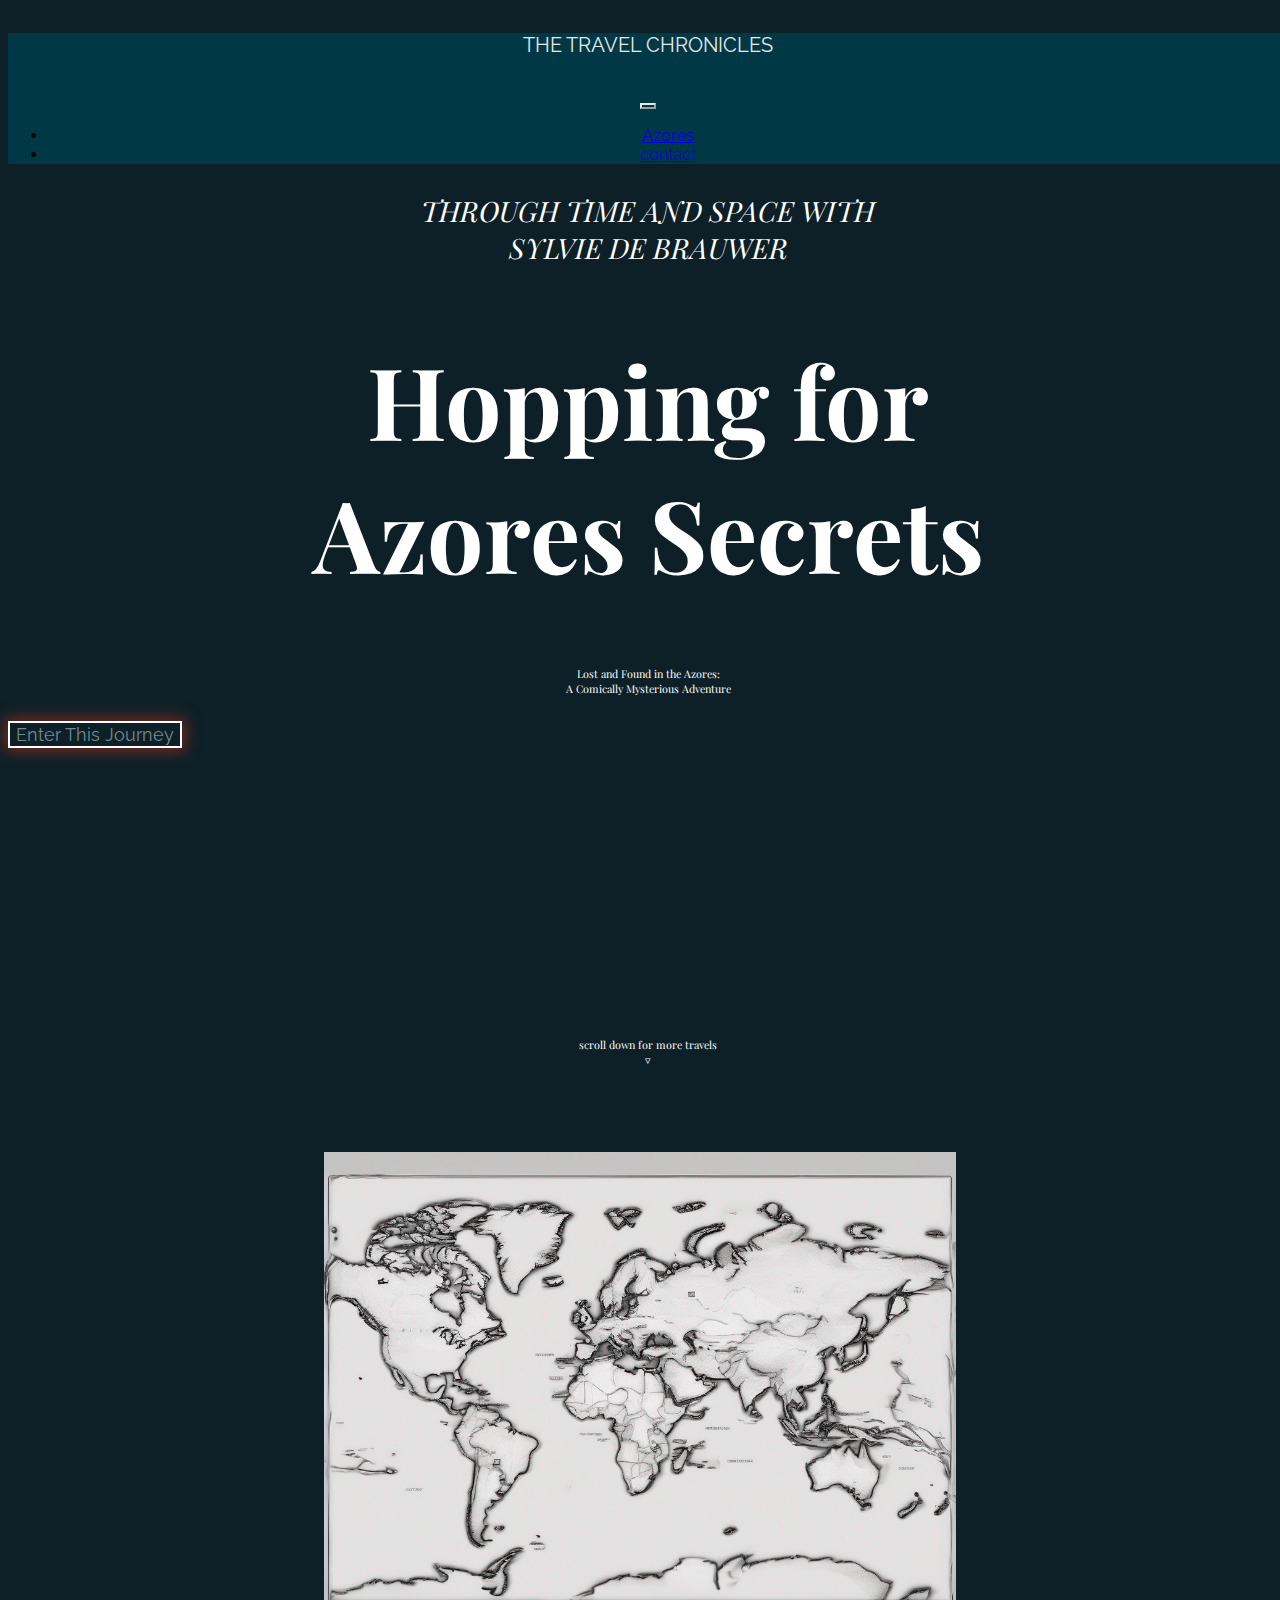
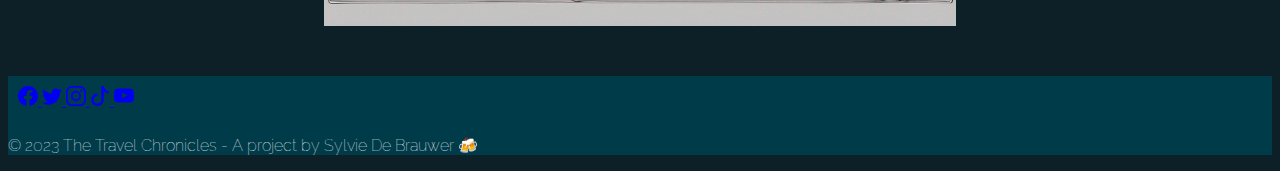
==== index.html @ 9ad697e0 "modified for accessibility" ====
<!DOCTYPE html>
<html lang="en">
<head>
    <meta charset="UTF-8">
    <meta name="viewport" content="width=device-width, initial-scale=1.0">
    <title>Silfs_travelblog</title>
    <!-- Bootstrap CSS v5.2.1 -->
    <link href="https://cdn.jsdelivr.net/npm/bootstrap@5.2.1/dist/css/bootstrap.min.css" rel="stylesheet"
      integrity="sha384-iYQeCzEYFbKjA/T2uDLTpkwGzCiq6soy8tYaI1GyVh/UjpbCx/TYkiZhlZB6+fzT" crossorigin="anonymous">
    <link href="index-style.css" rel="stylesheet">
    <script src="https://cdn.jsdelivr.net/npm/bootstrap@5.3.2/dist/js/bootstrap.bundle.min.js" integrity="sha384-C6RzsynM9kWDrMNeT87bh95OGNyZPhcTNXj1NW7RuBCsyN/o0jlpcV8Qyq46cDfL" crossorigin="anonymous"></script>
    <style>
        @import url('https://fonts.googleapis.com/css2?family=Merriweather+Sans&family=Playfair+Display:wght@400;700&family=Raleway:wght@100;300;400;700&family=Roboto&display=swap');
        @import url('https://fonts.googleapis.com/css2?family=Merriweather+Sans&family=Playfair+Display:wght@400;700&family=Playfair:ital,opsz,wght@0,5..1200,300;0,5..1200,400;0,5..1200,500;0,5..1200,600;0,5..1200,700;0,5..1200,800;1,5..1200,300;1,5..1200,400;1,5..1200,500;1,5..1200,600;1,5..1200,700;1,5..1200,800&family=Raleway:wght@100;300;400;700&family=Roboto&display=swap');
    </style>
    <link rel="stylesheet" href="style.css">
</head>
<body>
    <header class="vh-100 d-flex flex-column justify-content-center align-items-center">
        <!--NAVIGATION BAR-->
        <nav class="navbar sticky-top d-flex">
            <div class="navbar-brand p-2 w-100">
              <h5 class="travel_chronicles m-5" a href="index.html">The Travel Chronicles</h5>
            </div>
            <button class="navbar-toggler flex-shrink-1" type="button" data-bs-toggle="collapse" data-bs-target="#navbarcollapse" aria-controls="navbarcollapse" aria-expanded="false" aria-label="toggle navigation">
            <span class="navbar-toggler-icon flex-shrink-1"></span>
            </button>
            <div class="collapse navbar-collapse" id="navbarcollapse">
                <ul class="navbar-nav ms-auto">
                    <li class="nav-item">
                        <a class="nav-link" href="azores.html">Azores</a>
                    </li>
                    <li class="nav-item">
                        <a class="nav-link" href="contact.html">contact</a>
                    </li>

                </ul>
            </div>
          </nav>

        <!--LANDING PAGE-->
        <div class="landing-page text-center mx-auto mt-5">
            <h3 class="m-2" alt="subtitle">Through time and space with<br> Sylvie de brauwer</h3>
            <h1 class="m-5 mx-auto" alt="title">Hopping for <br>Azores Secrets</h1>
            <h6 style="text-align:center;" class="mt-3 mb-0 mx-auto p-2" alt="adventurous text">Lost and Found in the Azores: <br>A Comically Mysterious Adventure</h6>
                
            <!--BUTTON-->
                <a href="azores.html">
                    <button type="button" name="enter_journey" id="enter_journey_btn" class="btn btn-sm mb-5 mt-0" alt="enter this journey">Enter This Journey</button>
                </a>

            <h6 id="scrolldown" alt="scrolldown">scroll down for more travels <br>▿</h6>
        </div>
    </header>
        <img src="images/azores/1698228188575_0.png" class= center_image alt="world map"></a>



        <footer class="text-center">
            <div class="container p-2 pb-0">
              <section class="mb-1">
                <a class="btn btn-outline-light btn-floating m-1" id="footer-btn" href="#!" role="button">
                  <svg xmlns="http://www.w3.org/2000/svg" width="20" height="20" fill="currentColor" class="bi bi-facebook" viewBox="0 0 16 16">
                    <path d="M16 8.049c0-4.446-3.582-8.05-8-8.05C3.58 0-.002 3.603-.002 8.05c0 4.017 2.926 7.347 6.75 7.951v-5.625h-2.03V8.05H6.75V6.275c0-2.017 1.195-3.131 3.022-3.131.876 0 1.791.157 1.791.157v1.98h-1.009c-.993 0-1.303.621-1.303 1.258v1.51h2.218l-.354 2.326H9.25V16c3.824-.604 6.75-3.934 6.75-7.951z"/>
                  </svg>
                </a>
                <a class="btn btn-outline-light btn-floating m-1" id="footer-btn" href="#!" role="button">
                  <svg xmlns="http://www.w3.org/2000/svg" width="20" height="20" fill="currentColor" class="bi bi-twitter" viewBox="0 0 16 16">
                    <path d="M5.026 15c6.038 0 9.341-5.003 9.341-9.334 0-.14 0-.282-.006-.422A6.685 6.685 0 0 0 16 3.542a6.658 6.658 0 0 1-1.889.518 3.301 3.301 0 0 0 1.447-1.817 6.533 6.533 0 0 1-2.087.793A3.286 3.286 0 0 0 7.875 6.03a9.325 9.325 0 0 1-6.767-3.429 3.289 3.289 0 0 0 1.018 4.382A3.323 3.323 0 0 1 .64 6.575v.045a3.288 3.288 0 0 0 2.632 3.218 3.203 3.203 0 0 1-.865.115 3.23 3.23 0 0 1-.614-.057 3.283 3.283 0 0 0 3.067 2.277A6.588 6.588 0 0 1 .78 13.58a6.32 6.32 0 0 1-.78-.045A9.344 9.344 0 0 0 5.026 15z"/>
                  </svg>
                </a>
                <a class="btn btn-outline-light btn-floating m-1" id="footer-btn" href="#!" role="button">
                  <svg xmlns="http://www.w3.org/2000/svg" width="20" height="20" fill="currentColor" class="bi bi-instagram" viewBox="0 0 16 16">
                    <path d="M8 0C5.829 0 5.556.01 4.703.048 3.85.088 3.269.222 2.76.42a3.917 3.917 0 0 0-1.417.923A3.927 3.927 0 0 0 .42 2.76C.222 3.268.087 3.85.048 4.7.01 5.555 0 5.827 0 8.001c0 2.172.01 2.444.048 3.297.04.852.174 1.433.372 1.942.205.526.478.972.923 1.417.444.445.89.719 1.416.923.51.198 1.09.333 1.942.372C5.555 15.99 5.827 16 8 16s2.444-.01 3.298-.048c.851-.04 1.434-.174 1.943-.372a3.916 3.916 0 0 0 1.416-.923c.445-.445.718-.891.923-1.417.197-.509.332-1.09.372-1.942C15.99 10.445 16 10.173 16 8s-.01-2.445-.048-3.299c-.04-.851-.175-1.433-.372-1.941a3.926 3.926 0 0 0-.923-1.417A3.911 3.911 0 0 0 13.24.42c-.51-.198-1.092-.333-1.943-.372C10.443.01 10.172 0 7.998 0h.003zm-.717 1.442h.718c2.136 0 2.389.007 3.232.046.78.035 1.204.166 1.486.275.373.145.64.319.92.599.28.28.453.546.598.92.11.281.24.705.275 1.485.039.843.047 1.096.047 3.231s-.008 2.389-.047 3.232c-.035.78-.166 1.203-.275 1.485a2.47 2.47 0 0 1-.599.919c-.28.28-.546.453-.92.598-.28.11-.704.24-1.485.276-.843.038-1.096.047-3.232.047s-2.39-.009-3.233-.047c-.78-.036-1.203-.166-1.485-.276a2.478 2.478 0 0 1-.92-.598 2.48 2.48 0 0 1-.6-.92c-.109-.281-.24-.705-.275-1.485-.038-.843-.046-1.096-.046-3.233 0-2.136.008-2.388.046-3.231.036-.78.166-1.204.276-1.486.145-.373.319-.64.599-.92.28-.28.546-.453.92-.598.282-.11.705-.24 1.485-.276.738-.034 1.024-.044 2.515-.045v.002zm4.988 1.328a.96.96 0 1 0 0 1.92.96.96 0 0 0 0-1.92zm-4.27 1.122a4.109 4.109 0 1 0 0 8.217 4.109 4.109 0 0 0 0-8.217zm0 1.441a2.667 2.667 0 1 1 0 5.334 2.667 2.667 0 0 1 0-5.334z"/>
                  </svg>
                </a>
                <a class="btn btn-outline-light btn-floating m-1" id="footer-btn" href="#!" role="button">
                  <svg xmlns="http://www.w3.org/2000/svg" width="20" height="20" fill="currentColor" class="bi bi-tiktok" viewBox="0 0 16 16">
                    <path d="M9 0h1.98c.144.715.54 1.617 1.235 2.512C12.895 3.389 13.797 4 15 4v2c-1.753 0-3.07-.814-4-1.829V11a5 5 0 1 1-5-5v2a3 3 0 1 0 3 3V0Z"/>
                  </svg>
                </a>      
                <a class="btn btn-outline-light btn-floating m-1" id="footer-btn" href="#!" role="button">
                  <svg xmlns="http://www.w3.org/2000/svg" width="20" height="20" fill="currentColor" class="bi bi-youtube" viewBox="0 0 16 16">
                    <path d="M8.051 1.999h.089c.822.003 4.987.033 6.11.335a2.01 2.01 0 0 1 1.415 1.42c.101.38.172.883.22 1.402l.01.104.022.26.008.104c.065.914.073 1.77.074 1.957v.075c-.001.194-.01 1.108-.082 2.06l-.008.105-.009.104c-.05.572-.124 1.14-.235 1.558a2.007 2.007 0 0 1-1.415 1.42c-1.16.312-5.569.334-6.18.335h-.142c-.309 0-1.587-.006-2.927-.052l-.17-.006-.087-.004-.171-.007-.171-.007c-1.11-.049-2.167-.128-2.654-.26a2.007 2.007 0 0 1-1.415-1.419c-.111-.417-.185-.986-.235-1.558L.09 9.82l-.008-.104A31.4 31.4 0 0 1 0 7.68v-.123c.002-.215.01-.958.064-1.778l.007-.103.003-.052.008-.104.022-.26.01-.104c.048-.519.119-1.023.22-1.402a2.007 2.007 0 0 1 1.415-1.42c.487-.13 1.544-.21 2.654-.26l.17-.007.172-.006.086-.003.171-.007A99.788 99.788 0 0 1 7.858 2h.193zM6.4 5.209v4.818l4.157-2.408L6.4 5.209z"/>
                  </svg>
                </a>
              </section>
            </div>
            <div class="text-center">
              <p class="footer-text">© 2023 The Travel Chronicles - A project by Sylvie De Brauwer 🍻</p>
            </div>
          </footer>
</body>
</html>
---- style.css ----
/*colors:*/
/*fonts:*/
/* Raleway : 100,300,400,700*/
.header {
  height: 100vh;
}

body {
  background-color: #0d2027;
  /*navigation bar CSS*/
}
body .navbar {
  background-color: #003b49;
  opacity: 90%;
  text-align: center;
  padding: 0px;
  width: 100vw;
  justify-content: center;
  font-size: 16px;
  font-family: "Raleway", sans-serif;
  margin: 0px;
}
body .navbar .travel_chronicles {
  color: #fff;
  text-decoration: none;
  padding: 0px;
  text-align: center;
  justify-content: center;
}
body .navbar:hover {
  background-color: #0d2027;
  color: #ffffff;
}
body .navbar-nav {
  margin-right: 0;
}
body .navbar-nav .navbar-nav .nav-link {
  color: white;
  font-family: "Raleway", sans-serif;
  font-size: 16px;
  text-decoration: none;
  padding: 10px;
}
body .navbar-nav .nav-link:hover {
  background-color: white;
  color: white;
}
body p {
  font-family: "Raleway", sans-serif;
  font-weight: 100;
  text-align: left justify;
  color: #ffffff;
  font-size: 18px;
}
body h1 {
  font-family: "Playfair Display", serif;
  color: #ffffff;
  text-align: center;
  font-weight: 700;
  font-size: 100px;
}
body h2 {
  font-family: "Raleway", sans-serif;
  font-weight: 700;
  color: #ffffff;
  background-color: #003b49;
  font-size: 60px;
  text-align: center;
}
body h3 {
  font-family: "Playfair Display", serif;
  font-weight: 300;
  color: #ffffff;
  font-size: 28px;
  text-align: center;
  font-style: italic;
  text-transform: uppercase;
}
body h4 {
  font-family: "Playfair Display", serif;
  font-weight: 300;
  color: #ffffff;
  font-size: 26px;
  text-align: center;
}
body h5 {
  font-family: "Raleway", sans-serif;
  font-weight: 400;
  color: #ffffff;
  font-size: 20px;
  text-align: center;
  text-decoration: underline;
  font-style: normal;
  text-transform: uppercase;
}
body h6 {
  font-family: "Playfair Display", serif;
  font-weight: 100;
  color: #ffffff;
  font-size: 16spx;
  text-align: center;
}
body .landing-page {
  background-image: none;
  background-size: cover;
  height: 100vh;
  width: 100vw;
  position: relative;
}
body #enter_journey_btn {
  color: #77888f;
  background-color: none;
  border: 2px solid;
  border-color: #ffffff;
  box-shadow: 0px 0px 15px 3px #79291f;
  font-family: "Raleway", sans-serif;
  font-weight: 400;
  font-size: 18px;
}
body #enter_journey_btn:hover {
  color: #ffffff;
  background-color: none;
  border: 2px solid;
  border-color: #ffffff;
  box-shadow: 0px 0px 15px 11px rgba(255, 255, 255, 0.8);
}
body #scrolldown {
  position: absolute;
  bottom: 0;
  left: 0;
  right: 0;
  text-align: center;
}
body button {
  background-color: rgba(255, 255, 255, 0);
  color: #ffffff;
  border-color: #ffffff;
  border-width: 2px;
}
body button:hover {
  background-color: #000;
  color: #fff;
}
body .center_image {
  display: block;
  margin-left: auto;
  margin-right: auto;
  margin-top: 60px;
  margin-bottom: 50px;
  width: 50%;
}
body .container {
  height: 100%;
  width: 100%;
  padding: 10px;
  max-width: 100%;
  min-height: 100%;
}
body .flex-container {
  margin-top: 70px;
  display: flex;
  align-content: space-between;
  -moz-column-gap: 40px;
       column-gap: 40px;
  margin-left: 100px;
  margin-right: 100px;
  padding: 20px;
  max-width: 100%;
}
body .flex-container .img {
  max-height: 80%;
}
@media all and (max-width: 800px) {
  body .flex-container {
    flex-direction: column;
  }
}
@media all and (max-width: 500px) {
  body .flex-container {
    flex-direction: column;
  }
}

footer {
  background-color: #003b49;
  color: #ffffff;
  font-size: 16px;
}

.footer-text {
  font-size: 16px;
}

#footer-btn:hover {
  background-color: #79291f;
  color: #ffffff;
  border-color: #541313;
}/*# sourceMappingURL=style.css.map */
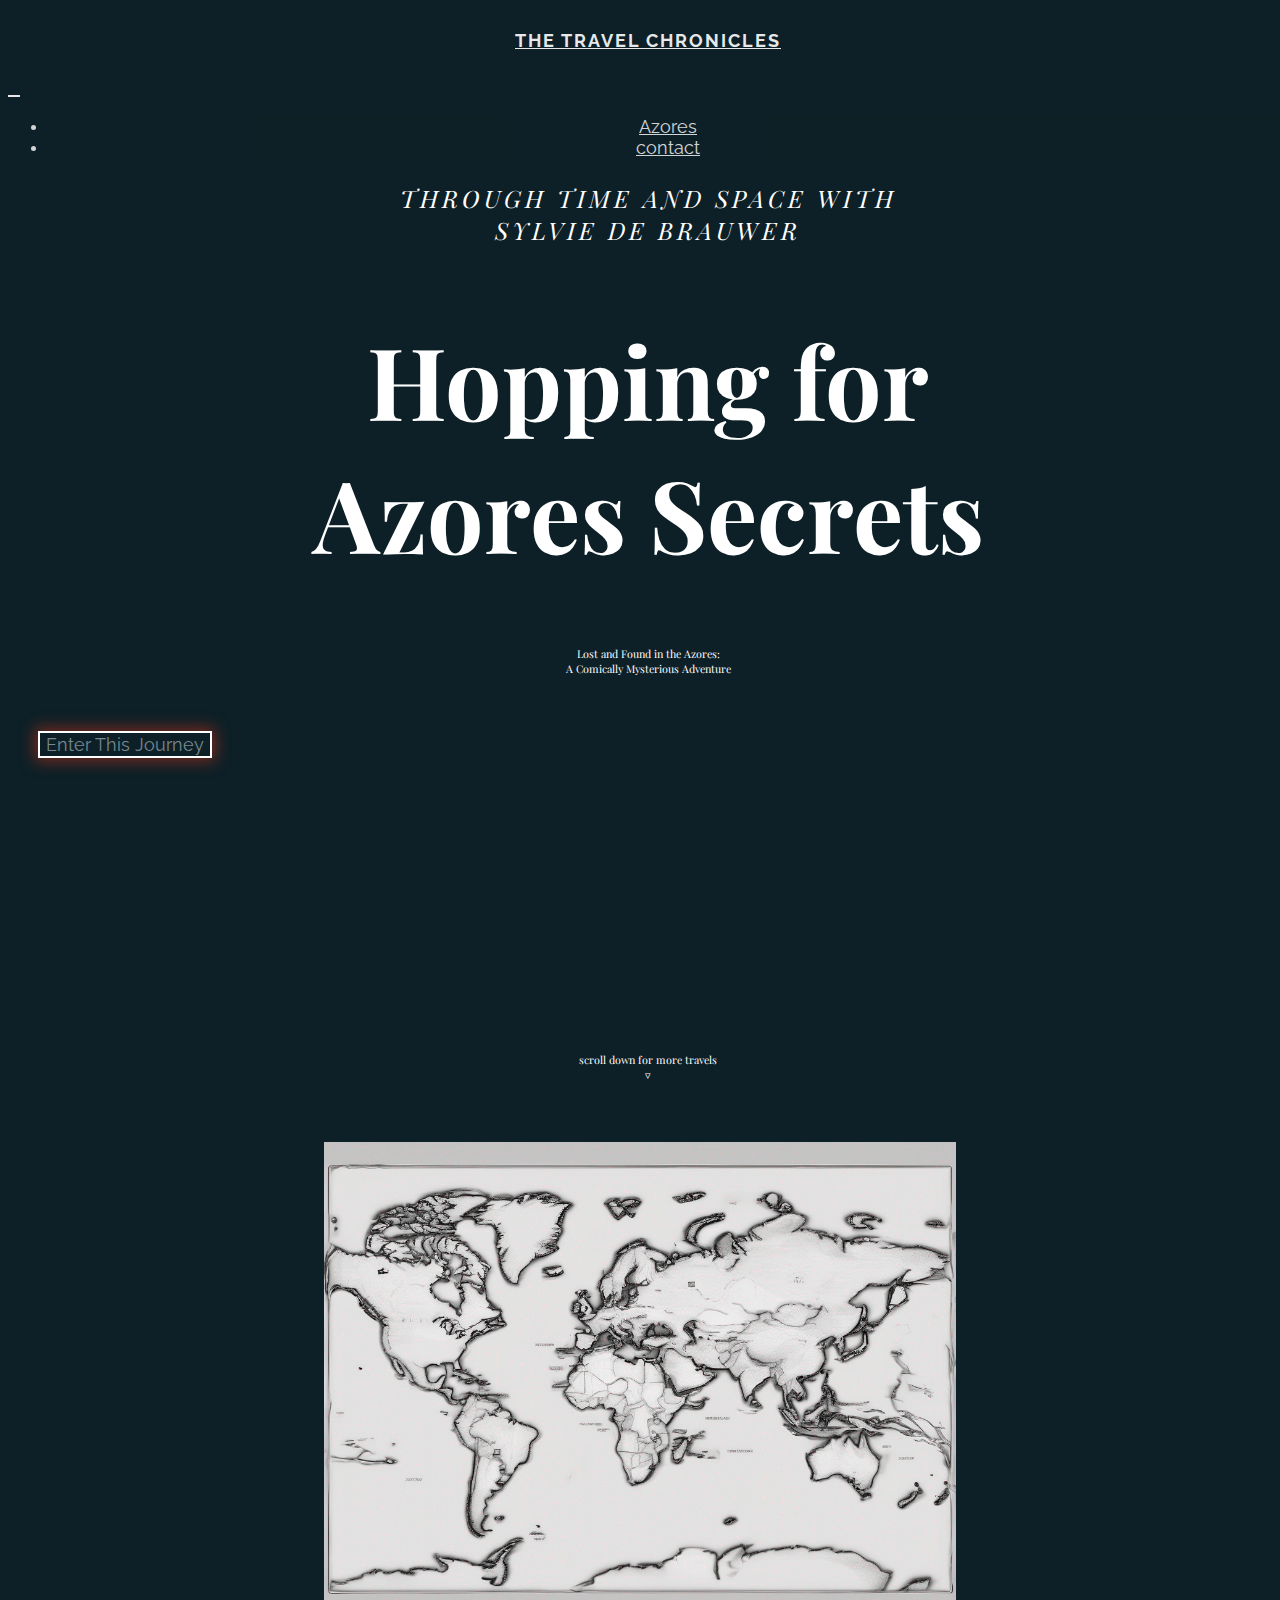
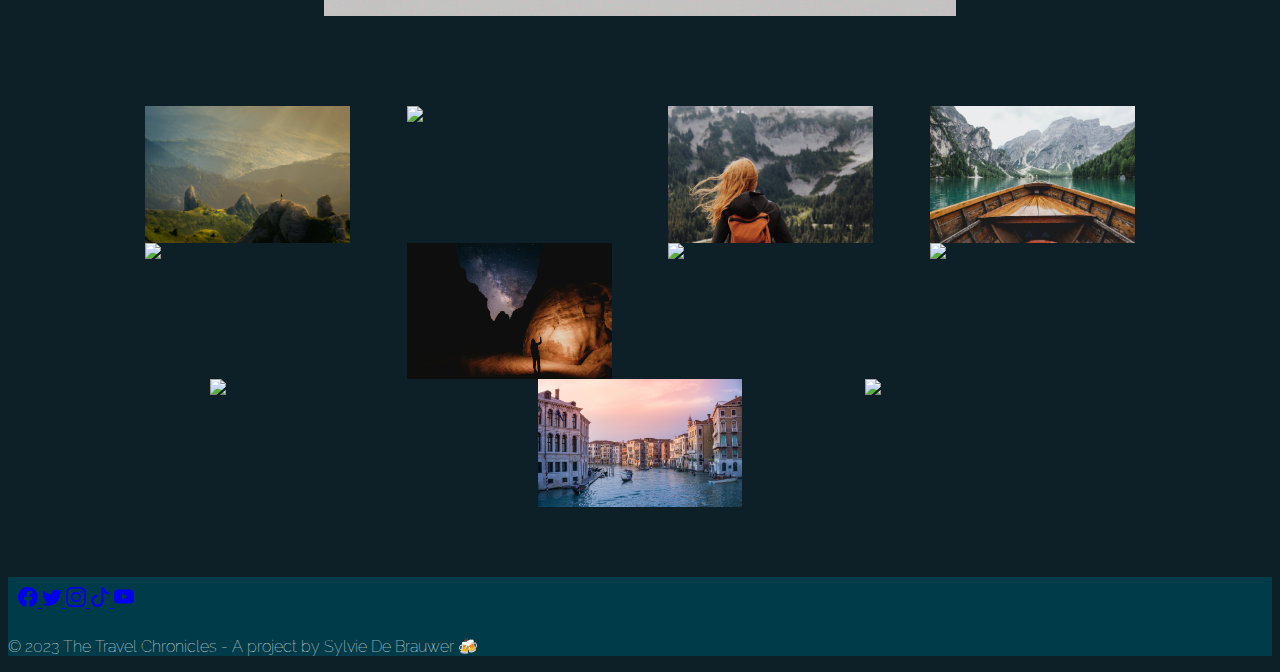
==== commit 5ce5ad03: "add images and nav bar fixed" ====
--- a/index.html
+++ b/index.html
@@ -15,18 +15,21 @@
     </style>
     <link rel="stylesheet" href="style.css">
 </head>
+
 <body>
     <header class="vh-100 d-flex flex-column justify-content-center align-items-center">
-        <!--NAVIGATION BAR-->
-        <nav class="navbar sticky-top d-flex">
-            <div class="navbar-brand p-2 w-100">
-              <h5 class="travel_chronicles m-5" a href="index.html">The Travel Chronicles</h5>
+<!--NAVIGATION BAR-->
+        <nav class="navbar sticky-top">
+            <div class="navbar-brand w-100">
+                <h5 class="travel_chronicles mt-4 mb-2">
+                    <a href="index.html" style="text-decoration: none; color:white;">The Travel Chronicles</a>
+                  </h5>
             </div>
-            <button class="navbar-toggler flex-shrink-1" type="button" data-bs-toggle="collapse" data-bs-target="#navbarcollapse" aria-controls="navbarcollapse" aria-expanded="false" aria-label="toggle navigation">
-            <span class="navbar-toggler-icon flex-shrink-1"></span>
+            <button class="navbar-toggler" type="button" data-bs-toggle="collapse" data-bs-target="#navbarcollapse" aria-controls="navbarcollapse" aria-expanded="false" aria-label="toggle navigation">
+            <span class="navbar-toggler-icon"></span>
             </button>
             <div class="collapse navbar-collapse" id="navbarcollapse">
-                <ul class="navbar-nav ms-auto">
+                <ul class="navbar-nav">
                     <li class="nav-item">
                         <a class="nav-link" href="azores.html">Azores</a>
                     </li>
@@ -38,57 +41,76 @@
             </div>
           </nav>
 
-        <!--LANDING PAGE-->
-        <div class="landing-page text-center mx-auto mt-5">
-            <h3 class="m-2" alt="subtitle">Through time and space with<br> Sylvie de brauwer</h3>
-            <h1 class="m-5 mx-auto" alt="title">Hopping for <br>Azores Secrets</h1>
-            <h6 style="text-align:center;" class="mt-3 mb-0 mx-auto p-2" alt="adventurous text">Lost and Found in the Azores: <br>A Comically Mysterious Adventure</h6>
-                
-            <!--BUTTON-->
-                <a href="azores.html">
-                    <button type="button" name="enter_journey" id="enter_journey_btn" class="btn btn-sm mb-5 mt-0" alt="enter this journey">Enter This Journey</button>
-                </a>
+<!--LANDING PAGE-->
+    <div class="landing-page text-center mx-auto mt-5">
+        <h3 class="mt-5" alt="subtitle">Through time and space with<br> Sylvie de brauwer</h3>
+        <h1 class="mb-5 mx-auto" alt="title">Hopping for <br>Azores Secrets</h1>
+        <h6 style="text-align:center;" class="mt-3 mb-0 mx-auto p-2" alt="adventurous text">Lost and Found in the Azores: <br>A Comically Mysterious Adventure</h6>
+            
+<!--BUTTON-->
+            <a href="azores.html">
+                <button type="button" name="enter_journey" id="enter_journey_btn" class="btn btn-sm mb-5 mt-0" alt="enter this journey">Enter This Journey</button>
+            </a>
+        <h6 id="scrolldown" alt="scrolldown">scroll down for more travels <br>▿</h6>
+    </div>
+    </header>
 
-            <h6 id="scrolldown" alt="scrolldown">scroll down for more travels <br>▿</h6>
-        </div>
-    </header>
-        <img src="images/azores/1698228188575_0.png" class= center_image alt="world map"></a>
+<!--MAP-->
+    <img src="images/azores/1698228188575_0.png" class= center_image alt="world map"></a>
+
+<!--IMAGE GALLERY-->
+<section class="flex-container gallery vh-100 d-flex">
+    <img src="./images/david-marcu-78A265wPiO4-unsplash.jpg">
+    <img src="images/dino-reichmuth-A5rCN8626Ck-unsplash.jpg">
+    <img src="images/kalisa-veer-Y1Ek7_a0wJ0-unsplash.jpg">
+    <img src="images/luca-bravo-O453M2Liufs-unsplash.jpg">
+    <img src="images/neom-g9wCI64k2yw-unsplash.jpg">
+    <img src="images/neom-SUIMrEKVOXc-unsplash.jpg">
+    <img src="images/neom-ud9NlvvEzUI-unsplash.jpg">
+    <img src="images/neom-wTmGtmGQCjQ-unsplash.jpg">
+    <img src="./images/pietro-de-grandi-T7K4aEPoGGk-unsplash.jpg">
+    <img src="./images/rebe-adelaida-zunQwMy5B6M-unsplash.jpg">
+    <img src="./images/stefan-stefancik-0wMmxNB6Xzc-unsplash.jpg">
+
+</section>
+
+<!--FOOTER-->
+<footer class="text-center">
+    <div class="container p-2 pb-0">
+      <section class="mb-1">
+        <a class="btn btn-outline-light btn-floating m-1" id="footer-btn" href="#!" role="button">
+          <svg xmlns="http://www.w3.org/2000/svg" width="20" height="20" fill="currentColor" class="bi bi-facebook" viewBox="0 0 16 16">
+            <path d="M16 8.049c0-4.446-3.582-8.05-8-8.05C3.58 0-.002 3.603-.002 8.05c0 4.017 2.926 7.347 6.75 7.951v-5.625h-2.03V8.05H6.75V6.275c0-2.017 1.195-3.131 3.022-3.131.876 0 1.791.157 1.791.157v1.98h-1.009c-.993 0-1.303.621-1.303 1.258v1.51h2.218l-.354 2.326H9.25V16c3.824-.604 6.75-3.934 6.75-7.951z"/>
+          </svg>
+        </a>
+        <a class="btn btn-outline-light btn-floating m-1" id="footer-btn" href="#!" role="button">
+          <svg xmlns="http://www.w3.org/2000/svg" width="20" height="20" fill="currentColor" class="bi bi-twitter" viewBox="0 0 16 16">
+            <path d="M5.026 15c6.038 0 9.341-5.003 9.341-9.334 0-.14 0-.282-.006-.422A6.685 6.685 0 0 0 16 3.542a6.658 6.658 0 0 1-1.889.518 3.301 3.301 0 0 0 1.447-1.817 6.533 6.533 0 0 1-2.087.793A3.286 3.286 0 0 0 7.875 6.03a9.325 9.325 0 0 1-6.767-3.429 3.289 3.289 0 0 0 1.018 4.382A3.323 3.323 0 0 1 .64 6.575v.045a3.288 3.288 0 0 0 2.632 3.218 3.203 3.203 0 0 1-.865.115 3.23 3.23 0 0 1-.614-.057 3.283 3.283 0 0 0 3.067 2.277A6.588 6.588 0 0 1 .78 13.58a6.32 6.32 0 0 1-.78-.045A9.344 9.344 0 0 0 5.026 15z"/>
+          </svg>
+        </a>
+        <a class="btn btn-outline-light btn-floating m-1" id="footer-btn" href="#!" role="button">
+          <svg xmlns="http://www.w3.org/2000/svg" width="20" height="20" fill="currentColor" class="bi bi-instagram" viewBox="0 0 16 16">
+            <path d="M8 0C5.829 0 5.556.01 4.703.048 3.85.088 3.269.222 2.76.42a3.917 3.917 0 0 0-1.417.923A3.927 3.927 0 0 0 .42 2.76C.222 3.268.087 3.85.048 4.7.01 5.555 0 5.827 0 8.001c0 2.172.01 2.444.048 3.297.04.852.174 1.433.372 1.942.205.526.478.972.923 1.417.444.445.89.719 1.416.923.51.198 1.09.333 1.942.372C5.555 15.99 5.827 16 8 16s2.444-.01 3.298-.048c.851-.04 1.434-.174 1.943-.372a3.916 3.916 0 0 0 1.416-.923c.445-.445.718-.891.923-1.417.197-.509.332-1.09.372-1.942C15.99 10.445 16 10.173 16 8s-.01-2.445-.048-3.299c-.04-.851-.175-1.433-.372-1.941a3.926 3.926 0 0 0-.923-1.417A3.911 3.911 0 0 0 13.24.42c-.51-.198-1.092-.333-1.943-.372C10.443.01 10.172 0 7.998 0h.003zm-.717 1.442h.718c2.136 0 2.389.007 3.232.046.78.035 1.204.166 1.486.275.373.145.64.319.92.599.28.28.453.546.598.92.11.281.24.705.275 1.485.039.843.047 1.096.047 3.231s-.008 2.389-.047 3.232c-.035.78-.166 1.203-.275 1.485a2.47 2.47 0 0 1-.599.919c-.28.28-.546.453-.92.598-.28.11-.704.24-1.485.276-.843.038-1.096.047-3.232.047s-2.39-.009-3.233-.047c-.78-.036-1.203-.166-1.485-.276a2.478 2.478 0 0 1-.92-.598 2.48 2.48 0 0 1-.6-.92c-.109-.281-.24-.705-.275-1.485-.038-.843-.046-1.096-.046-3.233 0-2.136.008-2.388.046-3.231.036-.78.166-1.204.276-1.486.145-.373.319-.64.599-.92.28-.28.546-.453.92-.598.282-.11.705-.24 1.485-.276.738-.034 1.024-.044 2.515-.045v.002zm4.988 1.328a.96.96 0 1 0 0 1.92.96.96 0 0 0 0-1.92zm-4.27 1.122a4.109 4.109 0 1 0 0 8.217 4.109 4.109 0 0 0 0-8.217zm0 1.441a2.667 2.667 0 1 1 0 5.334 2.667 2.667 0 0 1 0-5.334z"/>
+          </svg>
+        </a>
+        <a class="btn btn-outline-light btn-floating m-1" id="footer-btn" href="#!" role="button">
+          <svg xmlns="http://www.w3.org/2000/svg" width="20" height="20" fill="currentColor" class="bi bi-tiktok" viewBox="0 0 16 16">
+            <path d="M9 0h1.98c.144.715.54 1.617 1.235 2.512C12.895 3.389 13.797 4 15 4v2c-1.753 0-3.07-.814-4-1.829V11a5 5 0 1 1-5-5v2a3 3 0 1 0 3 3V0Z"/>
+          </svg>
+        </a>      
+        <a class="btn btn-outline-light btn-floating m-1" id="footer-btn" href="#!" role="button">
+          <svg xmlns="http://www.w3.org/2000/svg" width="20" height="20" fill="currentColor" class="bi bi-youtube" viewBox="0 0 16 16">
+            <path d="M8.051 1.999h.089c.822.003 4.987.033 6.11.335a2.01 2.01 0 0 1 1.415 1.42c.101.38.172.883.22 1.402l.01.104.022.26.008.104c.065.914.073 1.77.074 1.957v.075c-.001.194-.01 1.108-.082 2.06l-.008.105-.009.104c-.05.572-.124 1.14-.235 1.558a2.007 2.007 0 0 1-1.415 1.42c-1.16.312-5.569.334-6.18.335h-.142c-.309 0-1.587-.006-2.927-.052l-.17-.006-.087-.004-.171-.007-.171-.007c-1.11-.049-2.167-.128-2.654-.26a2.007 2.007 0 0 1-1.415-1.419c-.111-.417-.185-.986-.235-1.558L.09 9.82l-.008-.104A31.4 31.4 0 0 1 0 7.68v-.123c.002-.215.01-.958.064-1.778l.007-.103.003-.052.008-.104.022-.26.01-.104c.048-.519.119-1.023.22-1.402a2.007 2.007 0 0 1 1.415-1.42c.487-.13 1.544-.21 2.654-.26l.17-.007.172-.006.086-.003.171-.007A99.788 99.788 0 0 1 7.858 2h.193zM6.4 5.209v4.818l4.157-2.408L6.4 5.209z"/>
+          </svg>
+        </a>
+      </section>
+    </div>
+    <div class="text-center">
+      <p class="footer-text">© 2023 The Travel Chronicles - A project by Sylvie De Brauwer 🍻</p>
+    </div>
+  </footer>
 
 
 
-        <footer class="text-center">
-            <div class="container p-2 pb-0">
-              <section class="mb-1">
-                <a class="btn btn-outline-light btn-floating m-1" id="footer-btn" href="#!" role="button">
-                  <svg xmlns="http://www.w3.org/2000/svg" width="20" height="20" fill="currentColor" class="bi bi-facebook" viewBox="0 0 16 16">
-                    <path d="M16 8.049c0-4.446-3.582-8.05-8-8.05C3.58 0-.002 3.603-.002 8.05c0 4.017 2.926 7.347 6.75 7.951v-5.625h-2.03V8.05H6.75V6.275c0-2.017 1.195-3.131 3.022-3.131.876 0 1.791.157 1.791.157v1.98h-1.009c-.993 0-1.303.621-1.303 1.258v1.51h2.218l-.354 2.326H9.25V16c3.824-.604 6.75-3.934 6.75-7.951z"/>
-                  </svg>
-                </a>
-                <a class="btn btn-outline-light btn-floating m-1" id="footer-btn" href="#!" role="button">
-                  <svg xmlns="http://www.w3.org/2000/svg" width="20" height="20" fill="currentColor" class="bi bi-twitter" viewBox="0 0 16 16">
-                    <path d="M5.026 15c6.038 0 9.341-5.003 9.341-9.334 0-.14 0-.282-.006-.422A6.685 6.685 0 0 0 16 3.542a6.658 6.658 0 0 1-1.889.518 3.301 3.301 0 0 0 1.447-1.817 6.533 6.533 0 0 1-2.087.793A3.286 3.286 0 0 0 7.875 6.03a9.325 9.325 0 0 1-6.767-3.429 3.289 3.289 0 0 0 1.018 4.382A3.323 3.323 0 0 1 .64 6.575v.045a3.288 3.288 0 0 0 2.632 3.218 3.203 3.203 0 0 1-.865.115 3.23 3.23 0 0 1-.614-.057 3.283 3.283 0 0 0 3.067 2.277A6.588 6.588 0 0 1 .78 13.58a6.32 6.32 0 0 1-.78-.045A9.344 9.344 0 0 0 5.026 15z"/>
-                  </svg>
-                </a>
-                <a class="btn btn-outline-light btn-floating m-1" id="footer-btn" href="#!" role="button">
-                  <svg xmlns="http://www.w3.org/2000/svg" width="20" height="20" fill="currentColor" class="bi bi-instagram" viewBox="0 0 16 16">
-                    <path d="M8 0C5.829 0 5.556.01 4.703.048 3.85.088 3.269.222 2.76.42a3.917 3.917 0 0 0-1.417.923A3.927 3.927 0 0 0 .42 2.76C.222 3.268.087 3.85.048 4.7.01 5.555 0 5.827 0 8.001c0 2.172.01 2.444.048 3.297.04.852.174 1.433.372 1.942.205.526.478.972.923 1.417.444.445.89.719 1.416.923.51.198 1.09.333 1.942.372C5.555 15.99 5.827 16 8 16s2.444-.01 3.298-.048c.851-.04 1.434-.174 1.943-.372a3.916 3.916 0 0 0 1.416-.923c.445-.445.718-.891.923-1.417.197-.509.332-1.09.372-1.942C15.99 10.445 16 10.173 16 8s-.01-2.445-.048-3.299c-.04-.851-.175-1.433-.372-1.941a3.926 3.926 0 0 0-.923-1.417A3.911 3.911 0 0 0 13.24.42c-.51-.198-1.092-.333-1.943-.372C10.443.01 10.172 0 7.998 0h.003zm-.717 1.442h.718c2.136 0 2.389.007 3.232.046.78.035 1.204.166 1.486.275.373.145.64.319.92.599.28.28.453.546.598.92.11.281.24.705.275 1.485.039.843.047 1.096.047 3.231s-.008 2.389-.047 3.232c-.035.78-.166 1.203-.275 1.485a2.47 2.47 0 0 1-.599.919c-.28.28-.546.453-.92.598-.28.11-.704.24-1.485.276-.843.038-1.096.047-3.232.047s-2.39-.009-3.233-.047c-.78-.036-1.203-.166-1.485-.276a2.478 2.478 0 0 1-.92-.598 2.48 2.48 0 0 1-.6-.92c-.109-.281-.24-.705-.275-1.485-.038-.843-.046-1.096-.046-3.233 0-2.136.008-2.388.046-3.231.036-.78.166-1.204.276-1.486.145-.373.319-.64.599-.92.28-.28.546-.453.92-.598.282-.11.705-.24 1.485-.276.738-.034 1.024-.044 2.515-.045v.002zm4.988 1.328a.96.96 0 1 0 0 1.92.96.96 0 0 0 0-1.92zm-4.27 1.122a4.109 4.109 0 1 0 0 8.217 4.109 4.109 0 0 0 0-8.217zm0 1.441a2.667 2.667 0 1 1 0 5.334 2.667 2.667 0 0 1 0-5.334z"/>
-                  </svg>
-                </a>
-                <a class="btn btn-outline-light btn-floating m-1" id="footer-btn" href="#!" role="button">
-                  <svg xmlns="http://www.w3.org/2000/svg" width="20" height="20" fill="currentColor" class="bi bi-tiktok" viewBox="0 0 16 16">
-                    <path d="M9 0h1.98c.144.715.54 1.617 1.235 2.512C12.895 3.389 13.797 4 15 4v2c-1.753 0-3.07-.814-4-1.829V11a5 5 0 1 1-5-5v2a3 3 0 1 0 3 3V0Z"/>
-                  </svg>
-                </a>      
-                <a class="btn btn-outline-light btn-floating m-1" id="footer-btn" href="#!" role="button">
-                  <svg xmlns="http://www.w3.org/2000/svg" width="20" height="20" fill="currentColor" class="bi bi-youtube" viewBox="0 0 16 16">
-                    <path d="M8.051 1.999h.089c.822.003 4.987.033 6.11.335a2.01 2.01 0 0 1 1.415 1.42c.101.38.172.883.22 1.402l.01.104.022.26.008.104c.065.914.073 1.77.074 1.957v.075c-.001.194-.01 1.108-.082 2.06l-.008.105-.009.104c-.05.572-.124 1.14-.235 1.558a2.007 2.007 0 0 1-1.415 1.42c-1.16.312-5.569.334-6.18.335h-.142c-.309 0-1.587-.006-2.927-.052l-.17-.006-.087-.004-.171-.007-.171-.007c-1.11-.049-2.167-.128-2.654-.26a2.007 2.007 0 0 1-1.415-1.419c-.111-.417-.185-.986-.235-1.558L.09 9.82l-.008-.104A31.4 31.4 0 0 1 0 7.68v-.123c.002-.215.01-.958.064-1.778l.007-.103.003-.052.008-.104.022-.26.01-.104c.048-.519.119-1.023.22-1.402a2.007 2.007 0 0 1 1.415-1.42c.487-.13 1.544-.21 2.654-.26l.17-.007.172-.006.086-.003.171-.007A99.788 99.788 0 0 1 7.858 2h.193zM6.4 5.209v4.818l4.157-2.408L6.4 5.209z"/>
-                  </svg>
-                </a>
-              </section>
-            </div>
-            <div class="text-center">
-              <p class="footer-text">© 2023 The Travel Chronicles - A project by Sylvie De Brauwer 🍻</p>
-            </div>
-          </footer>
 </body>
 </html>--- a/style.css
+++ b/style.css
@@ -10,56 +10,54 @@
   /*navigation bar CSS*/
 }
 body .navbar {
-  background-color: #003b49;
+  background-color: #0d2027;
   opacity: 90%;
-  text-align: center;
   padding: 0px;
   width: 100vw;
-  justify-content: center;
+  justify-content: right;
+  font-family: "Raleway", sans-serif;
   font-size: 16px;
-  font-family: "Raleway", sans-serif;
   margin: 0px;
 }
-body .navbar .travel_chronicles {
-  color: #fff;
-  text-decoration: none;
-  padding: 0px;
-  text-align: center;
-  justify-content: center;
-}
-body .navbar:hover {
+body .navbar .navbar-brand {
+  margin: 0 auto;
+}
+body .navbar .navbar-toggler {
+  margin-right: 5em;
+  margin-top: 0px;
+  background-color: #ffffff;
+  border: none;
+}
+body .navbar li.nav-item {
+  text-align: center;
+  color: #ffffff;
   background-color: #0d2027;
-  color: #ffffff;
-}
-body .navbar-nav {
-  margin-right: 0;
-}
-body .navbar-nav .navbar-nav .nav-link {
-  color: white;
-  font-family: "Raleway", sans-serif;
-  font-size: 16px;
-  text-decoration: none;
-  padding: 10px;
-}
-body .navbar-nav .nav-link:hover {
-  background-color: white;
-  color: white;
-}
-body p {
+  opacity: 90%;
+}
+body .navbar li.nav-item a {
+  color: #ffffff;
+  font-size: 18px;
+  font-family: "Raleway", sans-serif;
+  font-weight: 400;
+}
+
+p {
   font-family: "Raleway", sans-serif;
   font-weight: 100;
   text-align: left justify;
   color: #ffffff;
   font-size: 18px;
 }
-body h1 {
+
+h1 {
   font-family: "Playfair Display", serif;
   color: #ffffff;
   text-align: center;
   font-weight: 700;
   font-size: 100px;
 }
-body h2 {
+
+h2 {
   font-family: "Raleway", sans-serif;
   font-weight: 700;
   color: #ffffff;
@@ -67,48 +65,57 @@
   font-size: 60px;
   text-align: center;
 }
-body h3 {
+
+h3 {
   font-family: "Playfair Display", serif;
   font-weight: 300;
-  color: #ffffff;
-  font-size: 28px;
+  letter-spacing: 4px;
+  color: #ffffff;
+  font-size: 24px;
   text-align: center;
   font-style: italic;
   text-transform: uppercase;
 }
-body h4 {
+
+h4 {
   font-family: "Playfair Display", serif;
   font-weight: 300;
   color: #ffffff;
   font-size: 26px;
   text-align: center;
 }
-body h5 {
-  font-family: "Raleway", sans-serif;
-  font-weight: 400;
-  color: #ffffff;
-  font-size: 20px;
+
+h5 {
+  font-family: "Raleway", sans-serif;
+  font-weight: 700;
+  letter-spacing: 2px;
+  color: #ffffff;
+  font-size: 18px;
   text-align: center;
   text-decoration: underline;
   font-style: normal;
   text-transform: uppercase;
 }
-body h6 {
+
+h6 {
   font-family: "Playfair Display", serif;
   font-weight: 100;
   color: #ffffff;
   font-size: 16spx;
   text-align: center;
 }
-body .landing-page {
+
+.landing-page {
   background-image: none;
   background-size: cover;
   height: 100vh;
   width: 100vw;
   position: relative;
 }
-body #enter_journey_btn {
+
+#enter_journey_btn {
   color: #77888f;
+  margin: 30px !important;
   background-color: none;
   border: 2px solid;
   border-color: #ffffff;
@@ -117,31 +124,35 @@
   font-weight: 400;
   font-size: 18px;
 }
-body #enter_journey_btn:hover {
+#enter_journey_btn:hover {
   color: #ffffff;
   background-color: none;
   border: 2px solid;
   border-color: #ffffff;
   box-shadow: 0px 0px 15px 11px rgba(255, 255, 255, 0.8);
 }
-body #scrolldown {
+
+#scrolldown {
+  z-index: 1;
+  margin: 0 auto;
   position: absolute;
   bottom: 0;
   left: 0;
   right: 0;
-  text-align: center;
-}
-body button {
+}
+
+button {
   background-color: rgba(255, 255, 255, 0);
   color: #ffffff;
   border-color: #ffffff;
   border-width: 2px;
 }
-body button:hover {
+button:hover {
   background-color: #000;
   color: #fff;
 }
-body .center_image {
+
+.center_image {
   display: block;
   margin-left: auto;
   margin-right: auto;
@@ -149,14 +160,16 @@
   margin-bottom: 50px;
   width: 50%;
 }
-body .container {
+
+.container {
   height: 100%;
   width: 100%;
   padding: 10px;
   max-width: 100%;
   min-height: 100%;
 }
-body .flex-container {
+
+.flex-container {
   margin-top: 70px;
   display: flex;
   align-content: space-between;
@@ -167,20 +180,39 @@
   padding: 20px;
   max-width: 100%;
 }
-body .flex-container .img {
-  max-height: 80%;
-}
+
+.gallery {
+  margin-top: 70px;
+  display: flex;
+  flex-wrap: wrap;
+  justify-content: space-evenly;
+  align-content: space-between;
+  -moz-column-gap: 40px;
+       column-gap: 40px;
+  margin-left: 100px;
+  margin-right: 100px;
+  margin-bottom: 50px;
+  padding: 20px;
+  max-width: 100%;
+}
+
+.flex-container img {
+  width: 20%;
+  height: auto;
+  flex-wrap: wrap;
+  justify-content: space-around;
+}
+
 @media all and (max-width: 800px) {
-  body .flex-container {
+  .flex-container {
     flex-direction: column;
   }
 }
 @media all and (max-width: 500px) {
-  body .flex-container {
+  .flex-container {
     flex-direction: column;
   }
 }
-
 footer {
   background-color: #003b49;
   color: #ffffff;
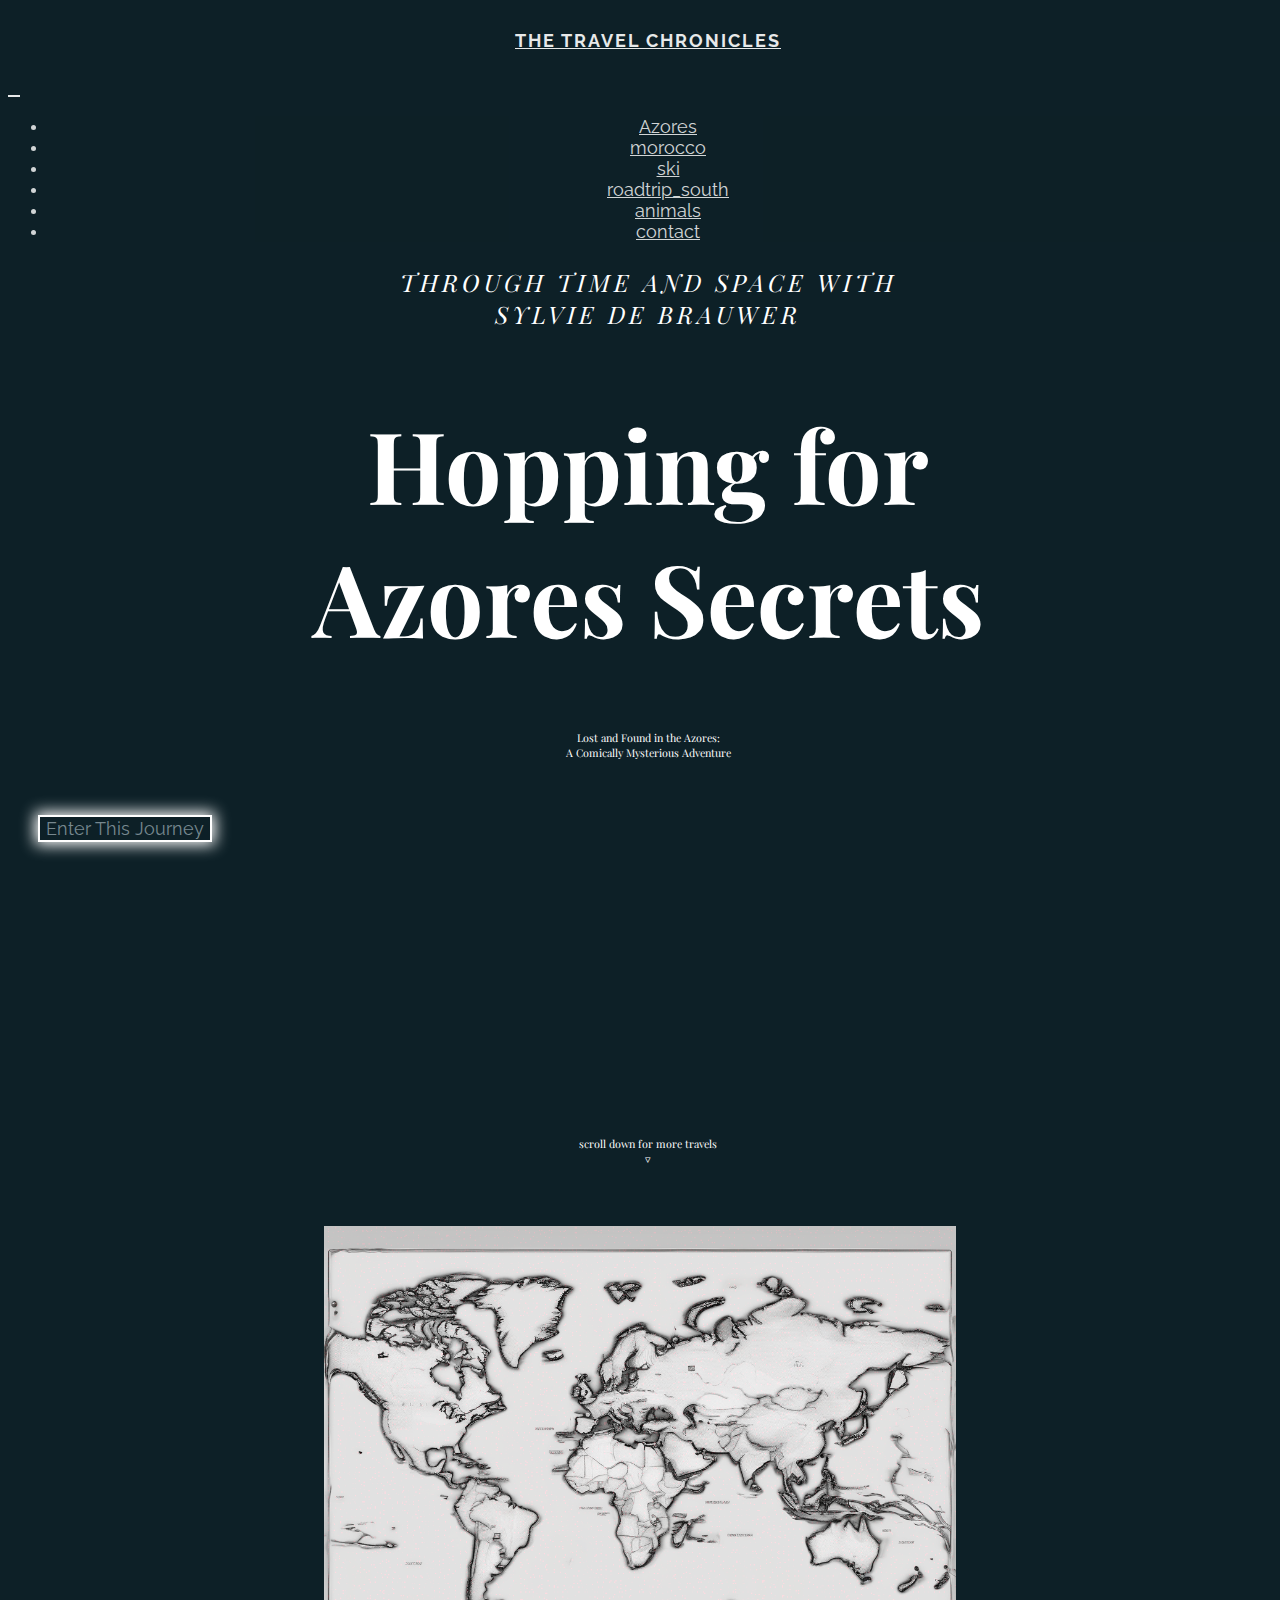
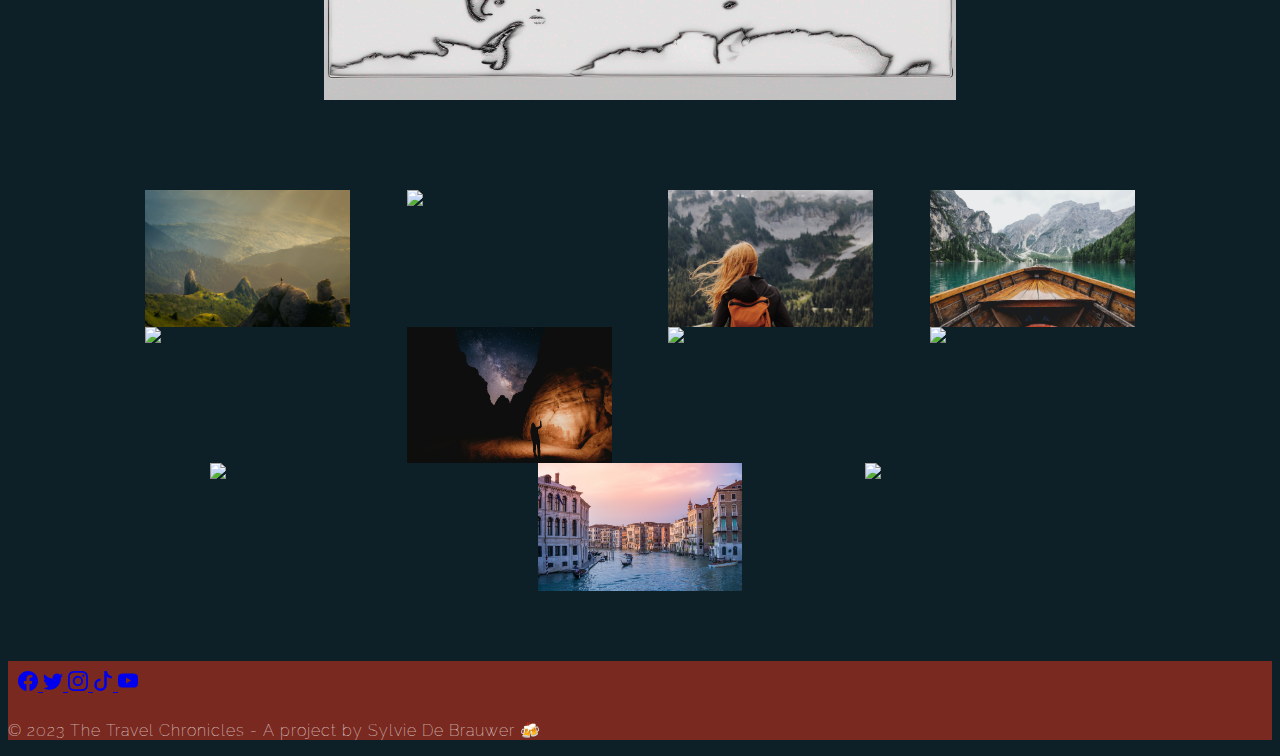
==== commit 401d63fe: "before adding abackground" ====
--- a/index.html
+++ b/index.html
@@ -17,6 +17,7 @@
 </head>
 
 <body>
+<div class="background_image" alt="background image">
     <header class="vh-100 d-flex flex-column justify-content-center align-items-center">
 <!--NAVIGATION BAR-->
         <nav class="navbar sticky-top">
@@ -33,6 +34,19 @@
                     <li class="nav-item">
                         <a class="nav-link" href="azores.html">Azores</a>
                     </li>
+                    <li class="nav-item">
+                        <a class="nav-link" href="morocco.html">morocco</a>
+                    </li>
+                    <li class="nav-item">
+                        <a class="nav-link" href="ski.html">ski</a>
+                    </li>
+                    <li class="nav-item">
+                        <a class="nav-link" href="roadtrip_south">roadtrip_south</a>
+                    </li>
+                    <li class="nav-item">
+                        <a class="nav-link" href="animals.html">animals</a>
+                    </li>
+
                     <li class="nav-item">
                         <a class="nav-link" href="contact.html">contact</a>
                     </li>
@@ -54,9 +68,9 @@
         <h6 id="scrolldown" alt="scrolldown">scroll down for more travels <br>▿</h6>
     </div>
     </header>
-
+</div>
 <!--MAP-->
-    <img src="images/azores/1698228188575_0.png" class= center_image alt="world map"></a>
+    <img src="images/azores/1698228188575_0.png" class="center_image p-5" alt="world map"></a>
 
 <!--IMAGE GALLERY-->
 <section class="flex-container gallery vh-100 d-flex">
--- a/style.css
+++ b/style.css
@@ -8,6 +8,12 @@
 body {
   background-color: #0d2027;
   /*navigation bar CSS*/
+}
+body .background_image {
+  background-image: url(./images/azores/azores_1.jpg);
+  max-width: 100%;
+  height: auto;
+  align-items: center;
 }
 body .navbar {
   background-color: #0d2027;
@@ -40,6 +46,9 @@
   font-family: "Raleway", sans-serif;
   font-weight: 400;
 }
+body .navbar li.nav-item a:hover {
+  background-color: #541313;
+}
 
 p {
   font-family: "Raleway", sans-serif;
@@ -119,7 +128,7 @@
   background-color: none;
   border: 2px solid;
   border-color: #ffffff;
-  box-shadow: 0px 0px 15px 3px #79291f;
+  box-shadow: 0px 0px 15px 3px #ffffff;
   font-family: "Raleway", sans-serif;
   font-weight: 400;
   font-size: 18px;
@@ -214,9 +223,11 @@
   }
 }
 footer {
-  background-color: #003b49;
+  background-color: #79291f;
   color: #ffffff;
   font-size: 16px;
+  font-weight: 400;
+  letter-spacing: 1px;
 }
 
 .footer-text {
@@ -224,7 +235,7 @@
 }
 
 #footer-btn:hover {
-  background-color: #79291f;
+  background-color: #541313;
   color: #ffffff;
   border-color: #541313;
 }/*# sourceMappingURL=style.css.map */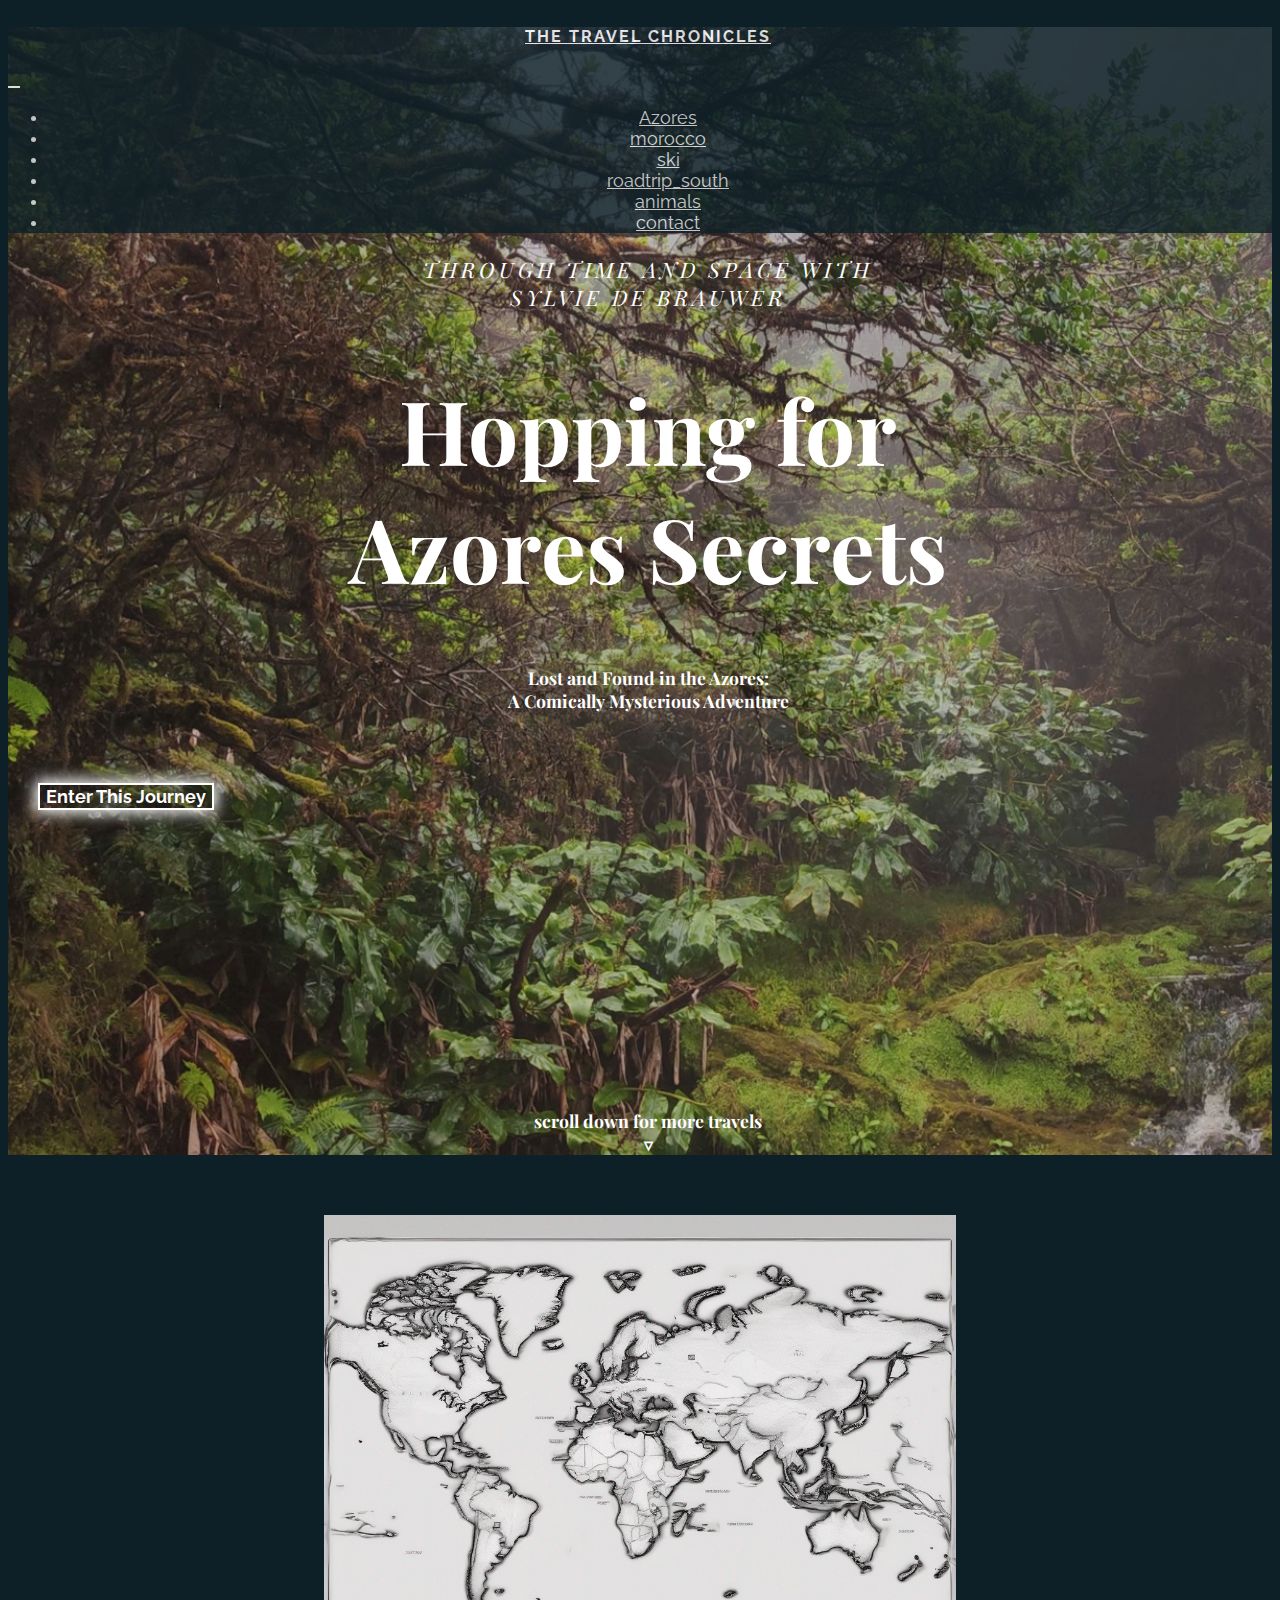
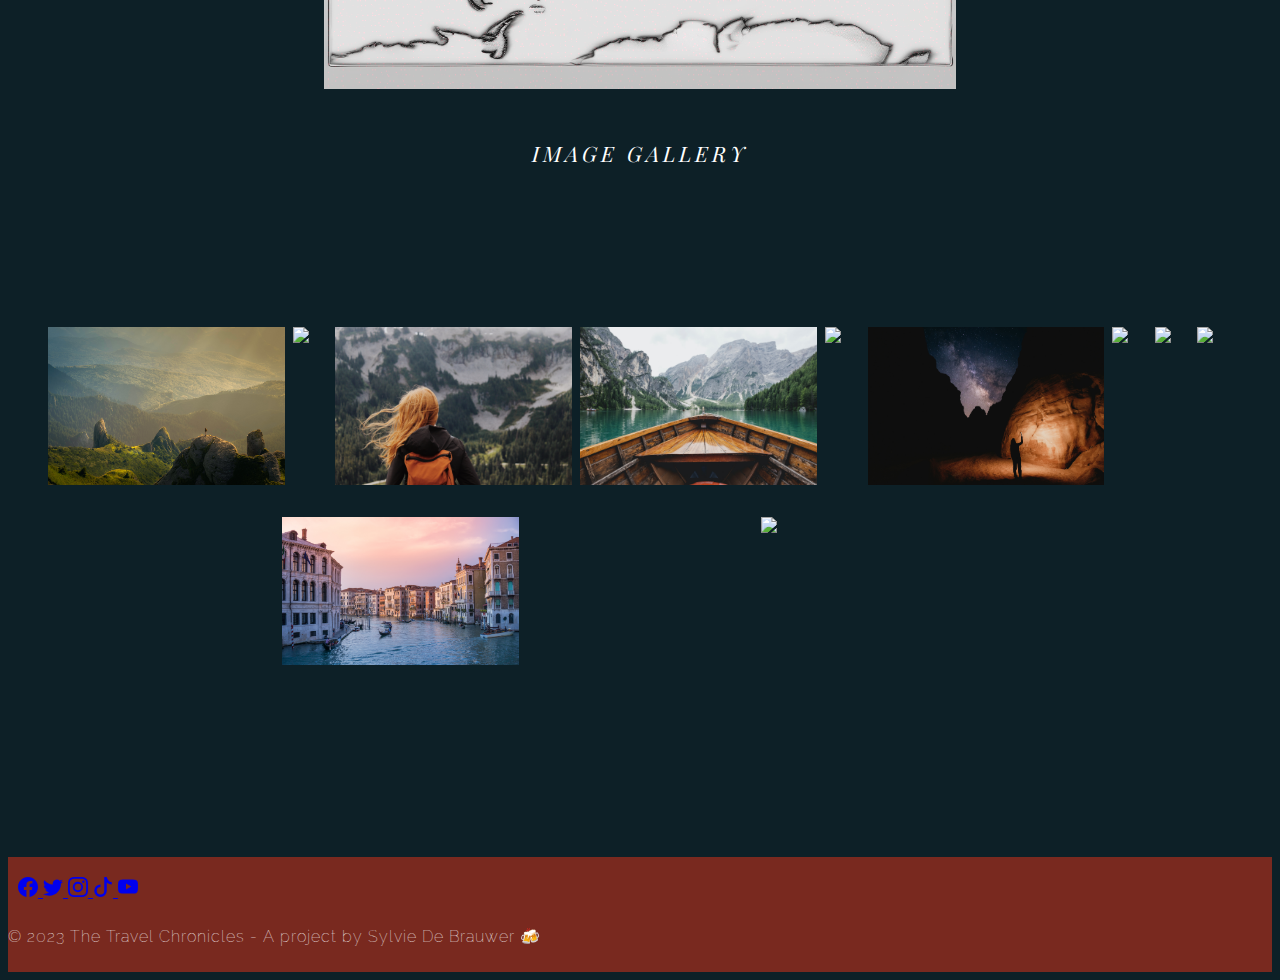
==== commit 63f5ad77: "responsive titles" ====
--- a/index.html
+++ b/index.html
@@ -73,7 +73,8 @@
     <img src="images/azores/1698228188575_0.png" class="center_image p-5" alt="world map"></a>
 
 <!--IMAGE GALLERY-->
-<section class="flex-container gallery vh-100 d-flex">
+<h3 class="mt-5 mb-0" alt="image gallery title">Image Gallery</h3>
+<section class="flex-container-gallery">
     <img src="./images/david-marcu-78A265wPiO4-unsplash.jpg">
     <img src="images/dino-reichmuth-A5rCN8626Ck-unsplash.jpg">
     <img src="images/kalisa-veer-Y1Ek7_a0wJ0-unsplash.jpg">
--- a/style.css
+++ b/style.css
@@ -6,18 +6,27 @@
 }
 
 body {
+  font-size: 16px;
   background-color: #0d2027;
   /*navigation bar CSS*/
 }
 body .background_image {
-  background-image: url(./images/azores/azores_1.jpg);
+  background-image: url(./images/azores/Naamloos.jpeg);
+  background-size: cover;
   max-width: 100%;
   height: auto;
   align-items: center;
 }
+body .background_morocco {
+  background-image: url(./images/morocco/Naamloos\ \(1\).jpeg);
+  background-size: cover;
+  max-width: 100%;
+  height: auto;
+  align-items: center;
+}
 body .navbar {
   background-color: #0d2027;
-  opacity: 90%;
+  opacity: 80%;
   padding: 0px;
   width: 100vw;
   justify-content: right;
@@ -63,7 +72,7 @@
   color: #ffffff;
   text-align: center;
   font-weight: 700;
-  font-size: 100px;
+  font-size: 5.56rem;
 }
 
 h2 {
@@ -71,7 +80,7 @@
   font-weight: 700;
   color: #ffffff;
   background-color: #003b49;
-  font-size: 60px;
+  font-size: 3.33rem;
   text-align: center;
 }
 
@@ -80,7 +89,7 @@
   font-weight: 300;
   letter-spacing: 4px;
   color: #ffffff;
-  font-size: 24px;
+  font-size: 1.33rem;
   text-align: center;
   font-style: italic;
   text-transform: uppercase;
@@ -90,7 +99,7 @@
   font-family: "Playfair Display", serif;
   font-weight: 300;
   color: #ffffff;
-  font-size: 26px;
+  font-size: 1.44rem;
   text-align: center;
 }
 
@@ -99,7 +108,7 @@
   font-weight: 700;
   letter-spacing: 2px;
   color: #ffffff;
-  font-size: 18px;
+  font-size: 1rem;
   text-align: center;
   text-decoration: underline;
   font-style: normal;
@@ -108,9 +117,10 @@
 
 h6 {
   font-family: "Playfair Display", serif;
-  font-weight: 100;
-  color: #ffffff;
-  font-size: 16spx;
+  font-weight: 700;
+  color: #ffffff;
+  font-size: 1.1rem;
+  letter-spacing: 0px;
   text-align: center;
 }
 
@@ -123,14 +133,14 @@
 }
 
 #enter_journey_btn {
-  color: #77888f;
+  color: #ffffff;
   margin: 30px !important;
   background-color: none;
   border: 2px solid;
   border-color: #ffffff;
   box-shadow: 0px 0px 15px 3px #ffffff;
   font-family: "Raleway", sans-serif;
-  font-weight: 400;
+  font-weight: 700;
   font-size: 18px;
 }
 #enter_journey_btn:hover {
@@ -178,38 +188,48 @@
   min-height: 100%;
 }
 
+.flex-container-gallery {
+  display: flex;
+  flex-direction: row;
+  flex-wrap: wrap;
+  list-style: none;
+  margin-top: 10rem;
+  margin-bottom: 12rem;
+  margin-left: 40px;
+  margin-right: 40px;
+  padding: 0;
+  -moz-column-gap: 0.5rem;
+       column-gap: 0.5rem;
+  row-gap: 2rem;
+  flex-basis: 100%;
+  justify-content: space-evenly;
+  align-content: space-evenly;
+  max-width: 100vw;
+}
+.flex-container-gallery img {
+  margin: 0;
+  padding: 0;
+  max-width: 20%;
+  max-height: 20%;
+  flex-shrink: 0;
+  flex-grow: 1;
+}
+
 .flex-container {
-  margin-top: 70px;
   display: flex;
-  align-content: space-between;
-  -moz-column-gap: 40px;
-       column-gap: 40px;
-  margin-left: 100px;
-  margin-right: 100px;
-  padding: 20px;
-  max-width: 100%;
-}
-
-.gallery {
-  margin-top: 70px;
-  display: flex;
-  flex-wrap: wrap;
-  justify-content: space-evenly;
-  align-content: space-between;
-  -moz-column-gap: 40px;
-       column-gap: 40px;
-  margin-left: 100px;
-  margin-right: 100px;
-  margin-bottom: 50px;
-  padding: 20px;
-  max-width: 100%;
-}
-
+  flex-direction: column;
+  margin: 20%;
+  padding: 10;
+  gap: 2em;
+  justify-content: center;
+  align-content: center;
+  text-align: justify-content;
+}
 .flex-container img {
-  width: 20%;
+  max-width: 100%;
   height: auto;
-  flex-wrap: wrap;
-  justify-content: space-around;
+  display: block;
+  margin: 0 auto;
 }
 
 @media all and (max-width: 800px) {
@@ -222,12 +242,19 @@
     flex-direction: column;
   }
 }
+@media screen and (max-width: 500px) {
+  .flex-container-gallery {
+    flex-direction: row;
+  }
+}
 footer {
   background-color: #79291f;
   color: #ffffff;
   font-size: 16px;
   font-weight: 400;
   letter-spacing: 1px;
+  margin-top: auto;
+  padding: 10px 0;
 }
 
 .footer-text {
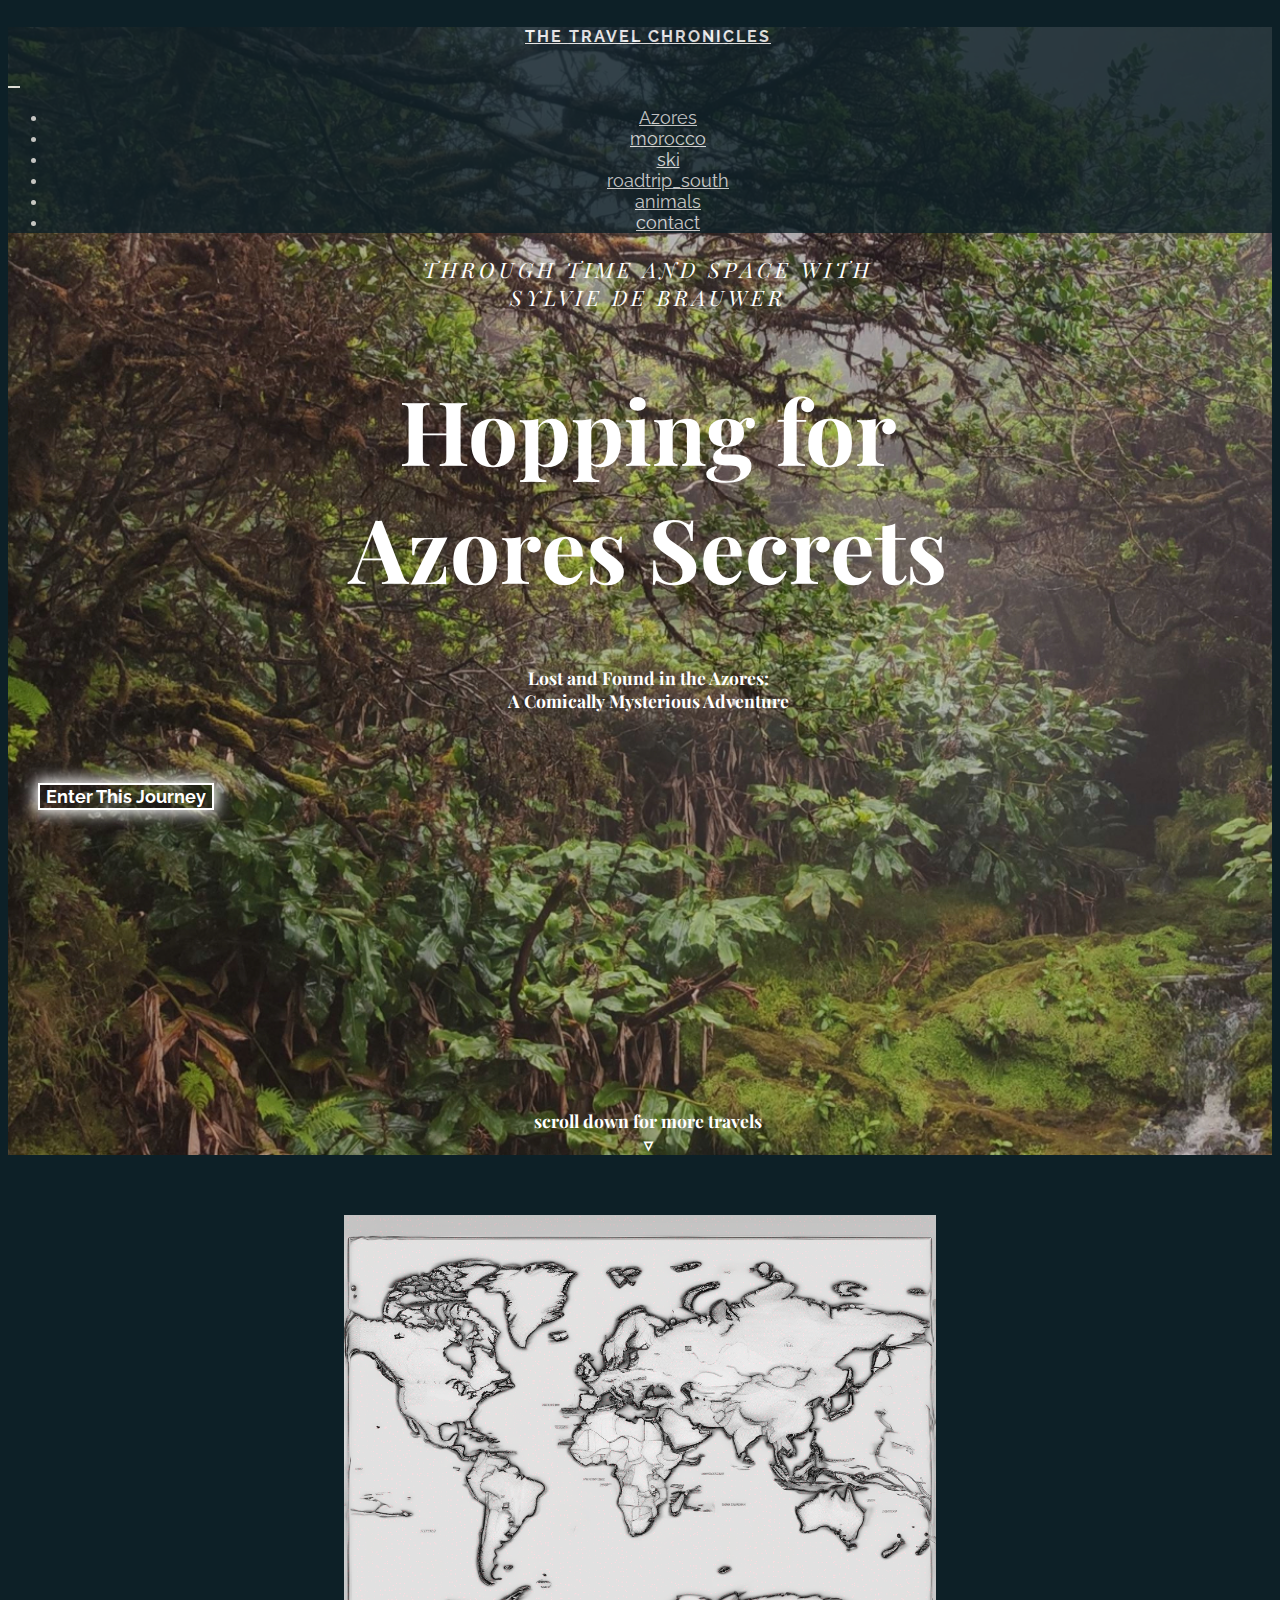
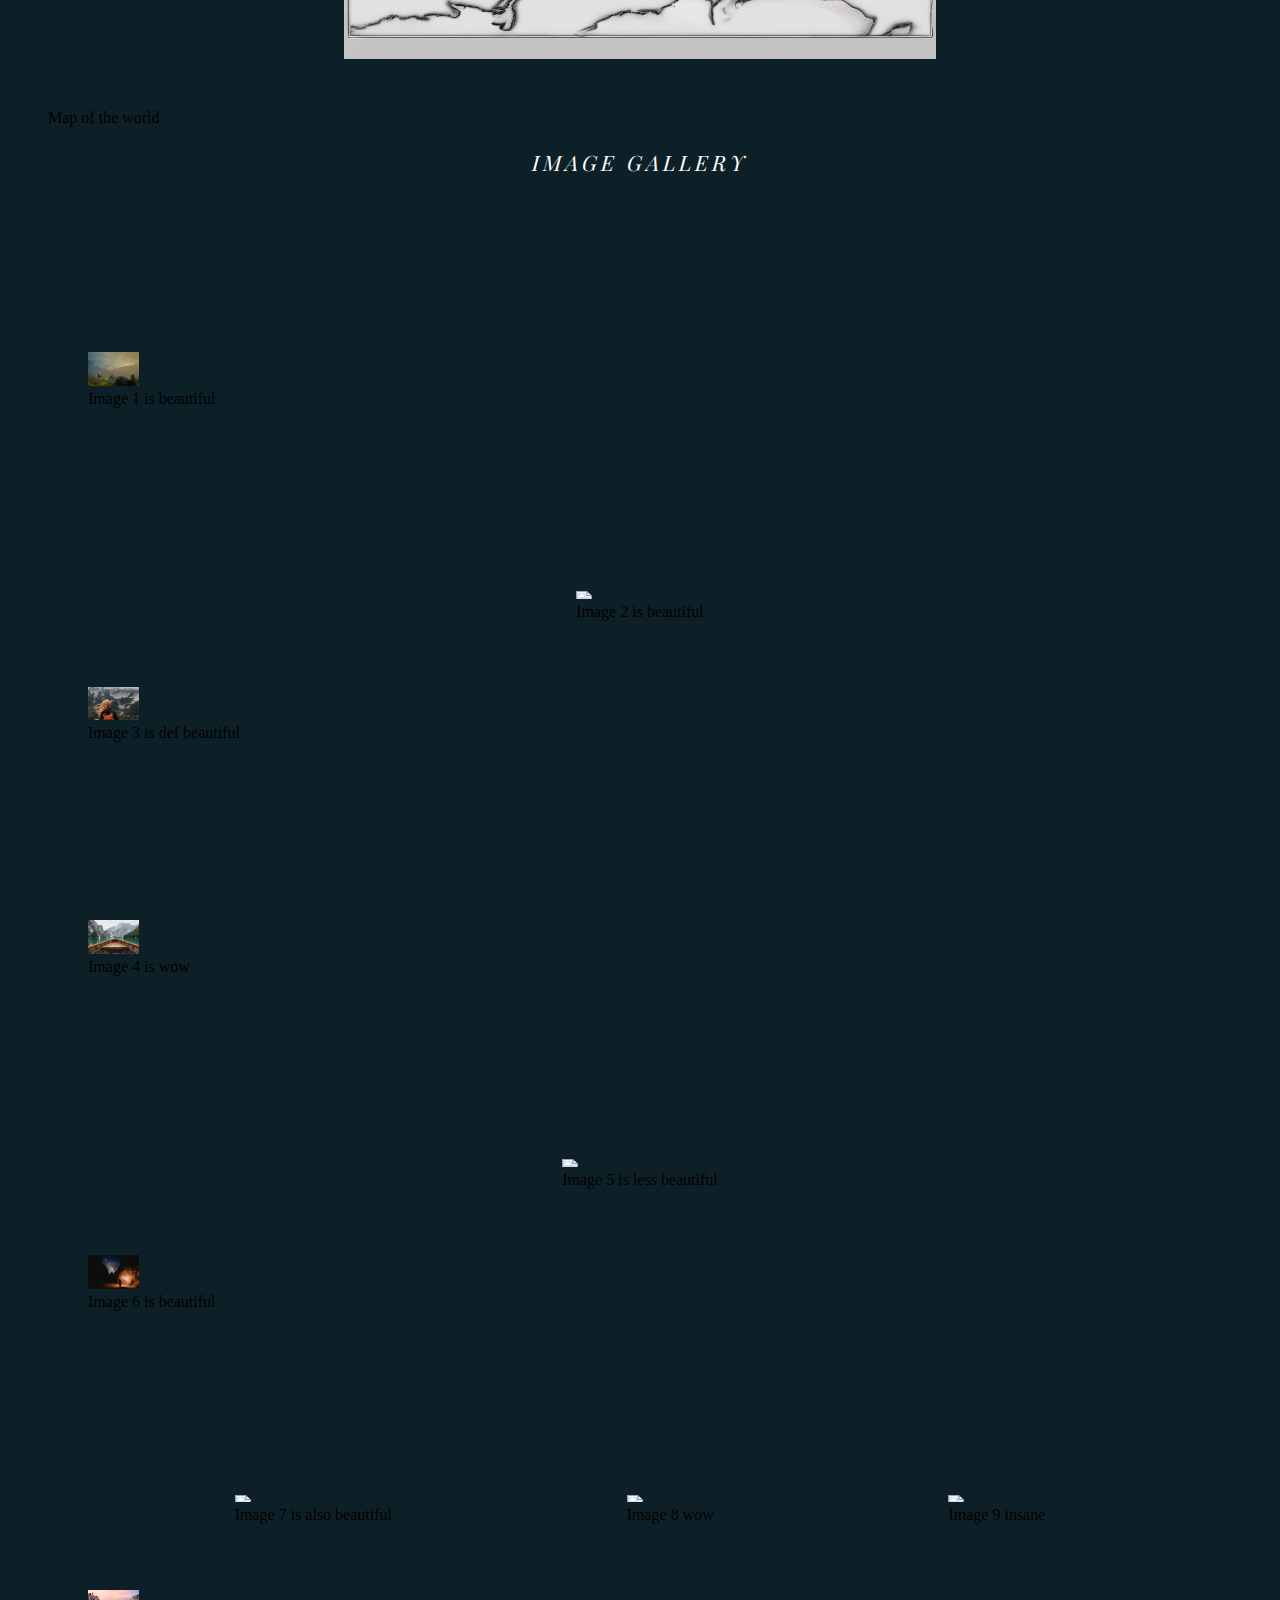
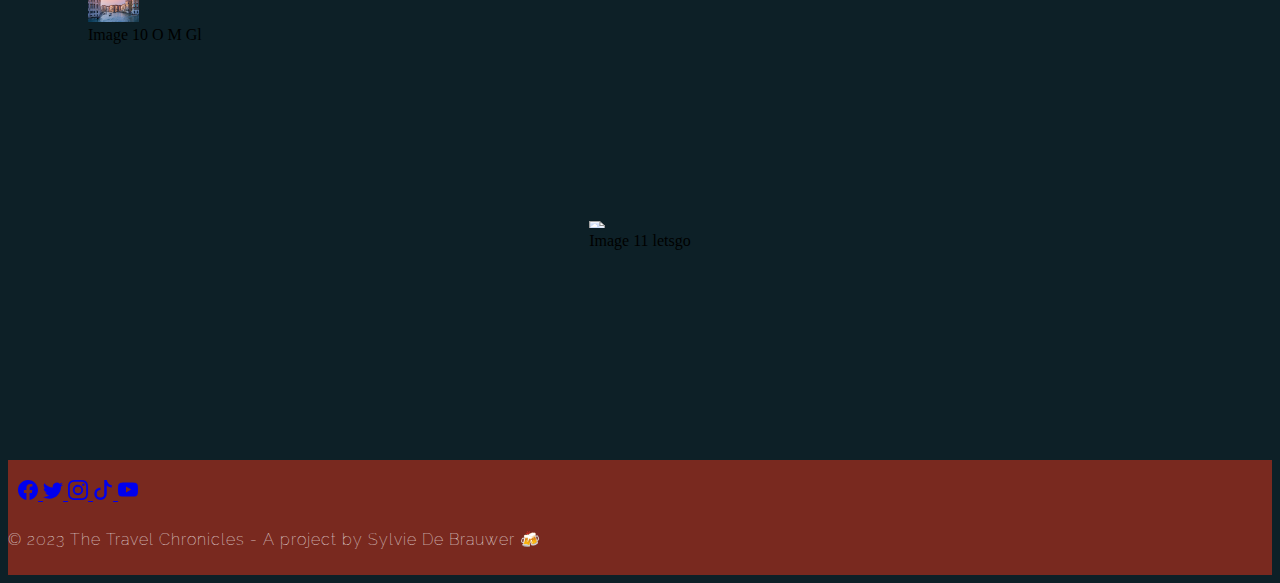
==== commit ad73ca19: "figcaptions" ====
--- a/index.html
+++ b/index.html
@@ -18,9 +18,9 @@
 
 <body>
 <div class="background_image" alt="background image">
-    <header class="vh-100 d-flex flex-column justify-content-center align-items-center">
+    <header class="vh-100 d-flex flex-column justify-content-center align-items-center" role="banner">
 <!--NAVIGATION BAR-->
-        <nav class="navbar sticky-top">
+        <nav class="navbar sticky-top" role="navigation">
             <div class="navbar-brand w-100">
                 <h5 class="travel_chronicles mt-4 mb-2">
                     <a href="index.html" style="text-decoration: none; color:white;">The Travel Chronicles</a>
@@ -70,25 +70,60 @@
     </header>
 </div>
 <!--MAP-->
+<figure>
     <img src="images/azores/1698228188575_0.png" class="center_image p-5" alt="world map"></a>
-
+    <figcaption>Map of the world</figcaption>
+</figure>
+<main role="main">
 <!--IMAGE GALLERY-->
 <h3 class="mt-5 mb-0" alt="image gallery title">Image Gallery</h3>
 <section class="flex-container-gallery">
+    <figure>
     <img src="./images/david-marcu-78A265wPiO4-unsplash.jpg">
+    <figcaption>Image 1 is beautiful</figcaption>
+    </figure>
+    <figure>
     <img src="images/dino-reichmuth-A5rCN8626Ck-unsplash.jpg">
+    <figcaption>Image 2 is beautiful</figcaption>
+    </figure>
+    <figure>
     <img src="images/kalisa-veer-Y1Ek7_a0wJ0-unsplash.jpg">
+    <figcaption>Image 3 is def beautiful</figcaption>
+    </figure>
+    <figure>
     <img src="images/luca-bravo-O453M2Liufs-unsplash.jpg">
+    <figcaption>Image 4 is wow</figcaption>
+    </figure>
+    <figure>
     <img src="images/neom-g9wCI64k2yw-unsplash.jpg">
+    <figcaption>Image 5 is less beautiful</figcaption>
+    </figure>
+    <figure>
     <img src="images/neom-SUIMrEKVOXc-unsplash.jpg">
+    <figcaption>Image 6 is beautiful</figcaption>
+    </figure>
+    <figure>
     <img src="images/neom-ud9NlvvEzUI-unsplash.jpg">
+    <figcaption>Image 7 is also beautiful</figcaption>
+    </figure>
+    <figure>
     <img src="images/neom-wTmGtmGQCjQ-unsplash.jpg">
+    <figcaption>Image 8 wow</figcaption>
+    </figure> 
+    <figure>
     <img src="./images/pietro-de-grandi-T7K4aEPoGGk-unsplash.jpg">
+    <figcaption>Image 9 insane</figcaption>
+    </figure> 
+    <figure>
     <img src="./images/rebe-adelaida-zunQwMy5B6M-unsplash.jpg">
+    <figcaption>Image 10 O M Gl</figcaption>
+    </figure>
+    <figure>
     <img src="./images/stefan-stefancik-0wMmxNB6Xzc-unsplash.jpg">
-
+    <figcaption>Image 11 letsgo</figcaption>
+    </figure>
 </section>
-
+</main>
 <!--FOOTER-->
 <footer class="text-center">
     <div class="container p-2 pb-0">
--- a/style.css
+++ b/style.css
@@ -218,9 +218,12 @@
 .flex-container {
   display: flex;
   flex-direction: column;
-  margin: 20%;
+  margin-left: 30%;
+  margin-right: 30%;
+  margin-top: 10%;
+  margin-bottom: 15%;
   padding: 10;
-  gap: 2em;
+  gap: 4em;
   justify-content: center;
   align-content: center;
   text-align: justify-content;
@@ -230,6 +233,10 @@
   height: auto;
   display: block;
   margin: 0 auto;
+}
+.flex-container flex-text {
+  margin: 0;
+  padding: 0;
 }
 
 @media all and (max-width: 800px) {
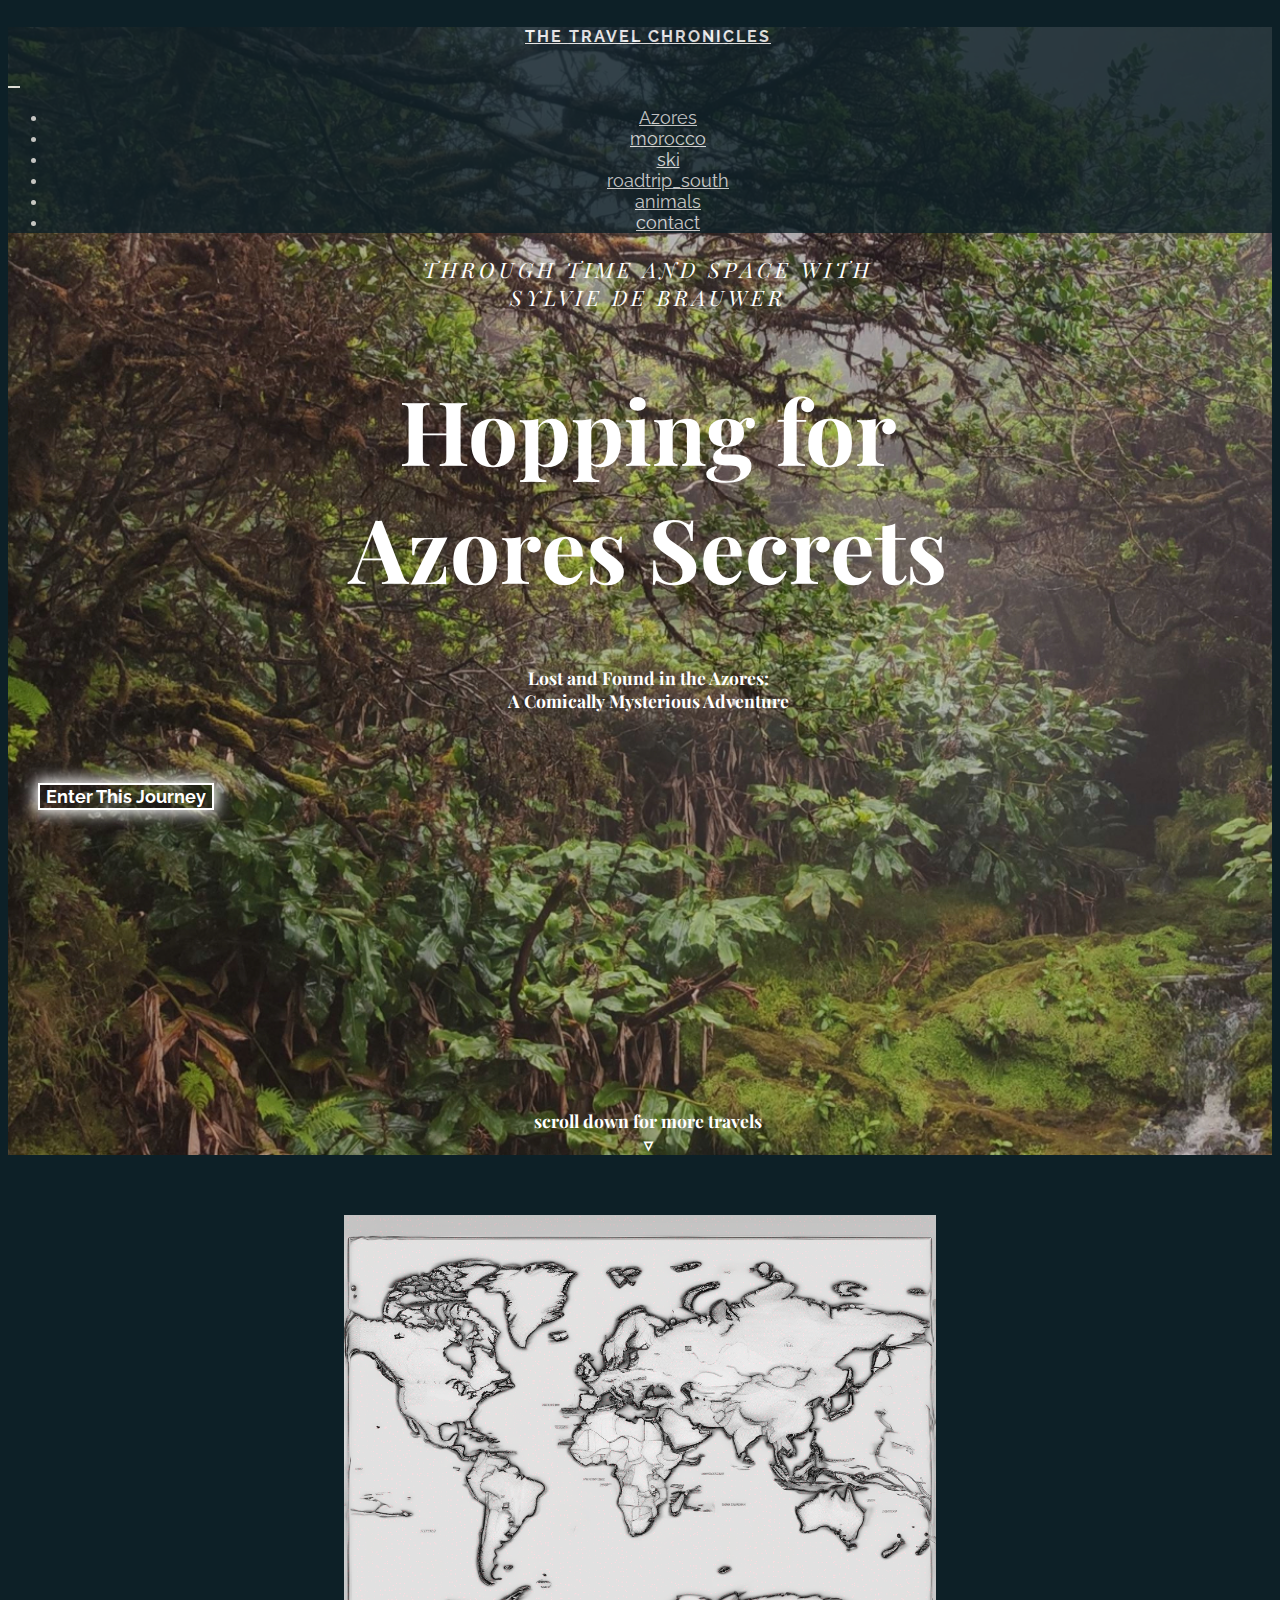
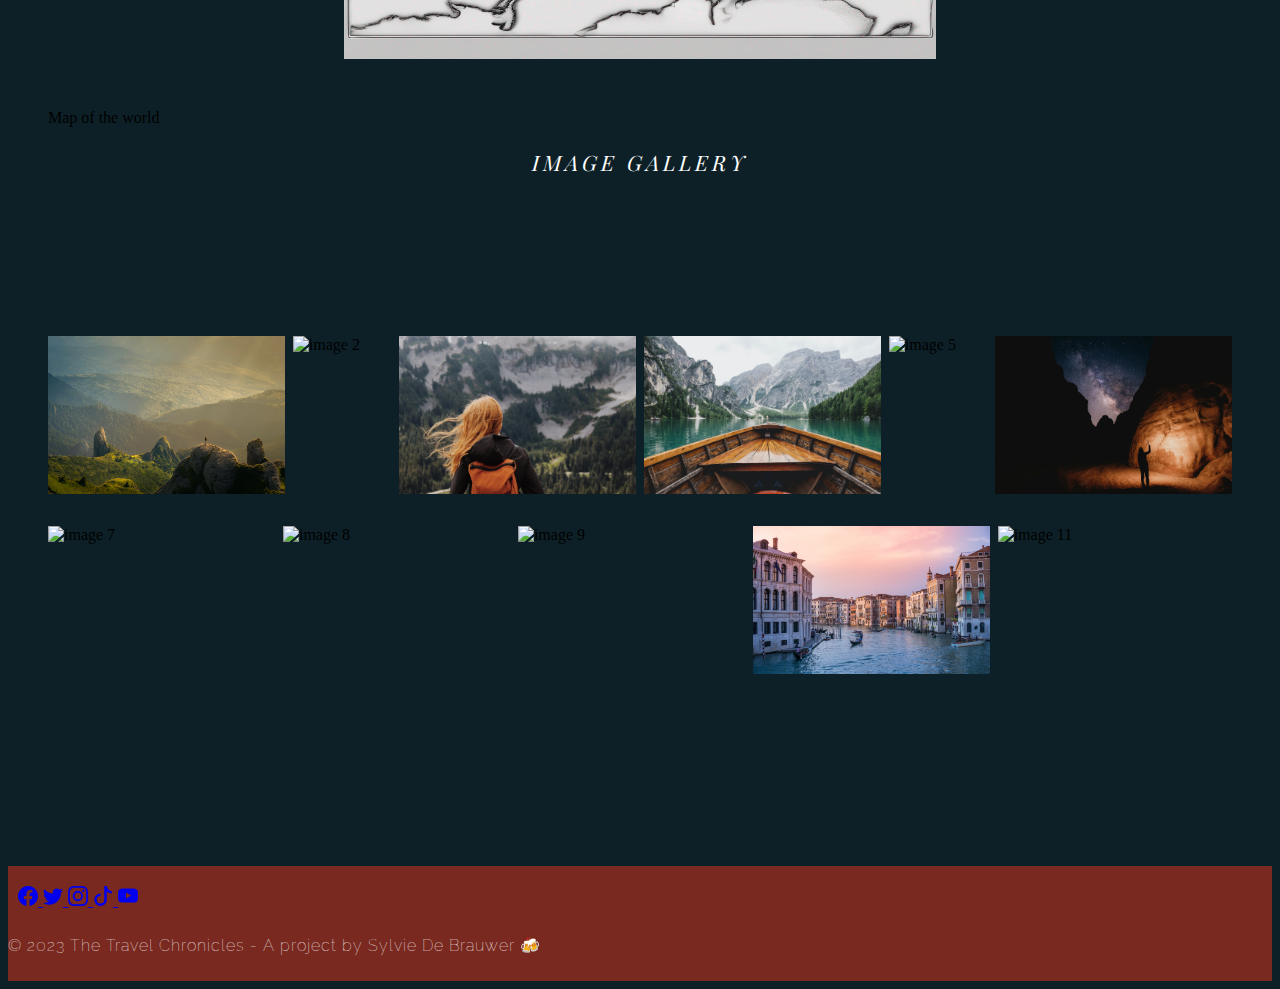
==== commit 8994480b: "index update" ====
--- a/index.html
+++ b/index.html
@@ -74,54 +74,30 @@
     <img src="images/azores/1698228188575_0.png" class="center_image p-5" alt="world map"></a>
     <figcaption>Map of the world</figcaption>
 </figure>
+
 <main role="main">
 <!--IMAGE GALLERY-->
-<h3 class="mt-5 mb-0" alt="image gallery title">Image Gallery</h3>
+<!--?? BASIL !! I added figure & Figcaption to each of these images and it broke my code, do you know why? could you give me a hint?
+like this:
+    <figure style="display: inline-block;">
+        <img src="./images/stefan-stefancik-0wMmxNB6Xzc-unsplash.jpg">
+        <figcaption>This image is really beautiful</figcaption>
+    </figure> 
+-->
+<h3 class="mt-5 mb-0">Image Gallery</h3>
 <section class="flex-container-gallery">
-    <figure>
-    <img src="./images/david-marcu-78A265wPiO4-unsplash.jpg">
-    <figcaption>Image 1 is beautiful</figcaption>
-    </figure>
-    <figure>
-    <img src="images/dino-reichmuth-A5rCN8626Ck-unsplash.jpg">
-    <figcaption>Image 2 is beautiful</figcaption>
-    </figure>
-    <figure>
-    <img src="images/kalisa-veer-Y1Ek7_a0wJ0-unsplash.jpg">
-    <figcaption>Image 3 is def beautiful</figcaption>
-    </figure>
-    <figure>
-    <img src="images/luca-bravo-O453M2Liufs-unsplash.jpg">
-    <figcaption>Image 4 is wow</figcaption>
-    </figure>
-    <figure>
-    <img src="images/neom-g9wCI64k2yw-unsplash.jpg">
-    <figcaption>Image 5 is less beautiful</figcaption>
-    </figure>
-    <figure>
-    <img src="images/neom-SUIMrEKVOXc-unsplash.jpg">
-    <figcaption>Image 6 is beautiful</figcaption>
-    </figure>
-    <figure>
-    <img src="images/neom-ud9NlvvEzUI-unsplash.jpg">
-    <figcaption>Image 7 is also beautiful</figcaption>
-    </figure>
-    <figure>
-    <img src="images/neom-wTmGtmGQCjQ-unsplash.jpg">
-    <figcaption>Image 8 wow</figcaption>
-    </figure> 
-    <figure>
-    <img src="./images/pietro-de-grandi-T7K4aEPoGGk-unsplash.jpg">
-    <figcaption>Image 9 insane</figcaption>
-    </figure> 
-    <figure>
-    <img src="./images/rebe-adelaida-zunQwMy5B6M-unsplash.jpg">
-    <figcaption>Image 10 O M Gl</figcaption>
-    </figure>
-    <figure>
-    <img src="./images/stefan-stefancik-0wMmxNB6Xzc-unsplash.jpg">
-    <figcaption>Image 11 letsgo</figcaption>
-    </figure>
+        <img src="./images/david-marcu-78A265wPiO4-unsplash.jpg" alt="image 1">
+        <img src="images/dino-reichmuth-A5rCN8626Ck-unsplash.jpg" alt="image 2">
+        <img src="images/kalisa-veer-Y1Ek7_a0wJ0-unsplash.jpg" alt="image 3">
+        <img src="images/luca-bravo-O453M2Liufs-unsplash.jpg" alt="image 4">
+        <img src="images/neom-g9wCI64k2yw-unsplash.jpg" alt="image 5">
+        <img src="images/neom-SUIMrEKVOXc-unsplash.jpg" alt="image 6">
+        <img src="images/neom-ud9NlvvEzUI-unsplash.jpg" alt="image 7">
+        <img src="images/neom-wTmGtmGQCjQ-unsplash.jpg" alt="image 8">
+        <img src="./images/pietro-de-grandi-T7K4aEPoGGk-unsplash.jpg" alt="image 9">
+        <img src="./images/rebe-adelaida-zunQwMy5B6M-unsplash.jpg" alt="image 10">
+        <img src="./images/stefan-stefancik-0wMmxNB6Xzc-unsplash.jpg" alt="image 11">
+        
 </section>
 </main>
 <!--FOOTER-->
